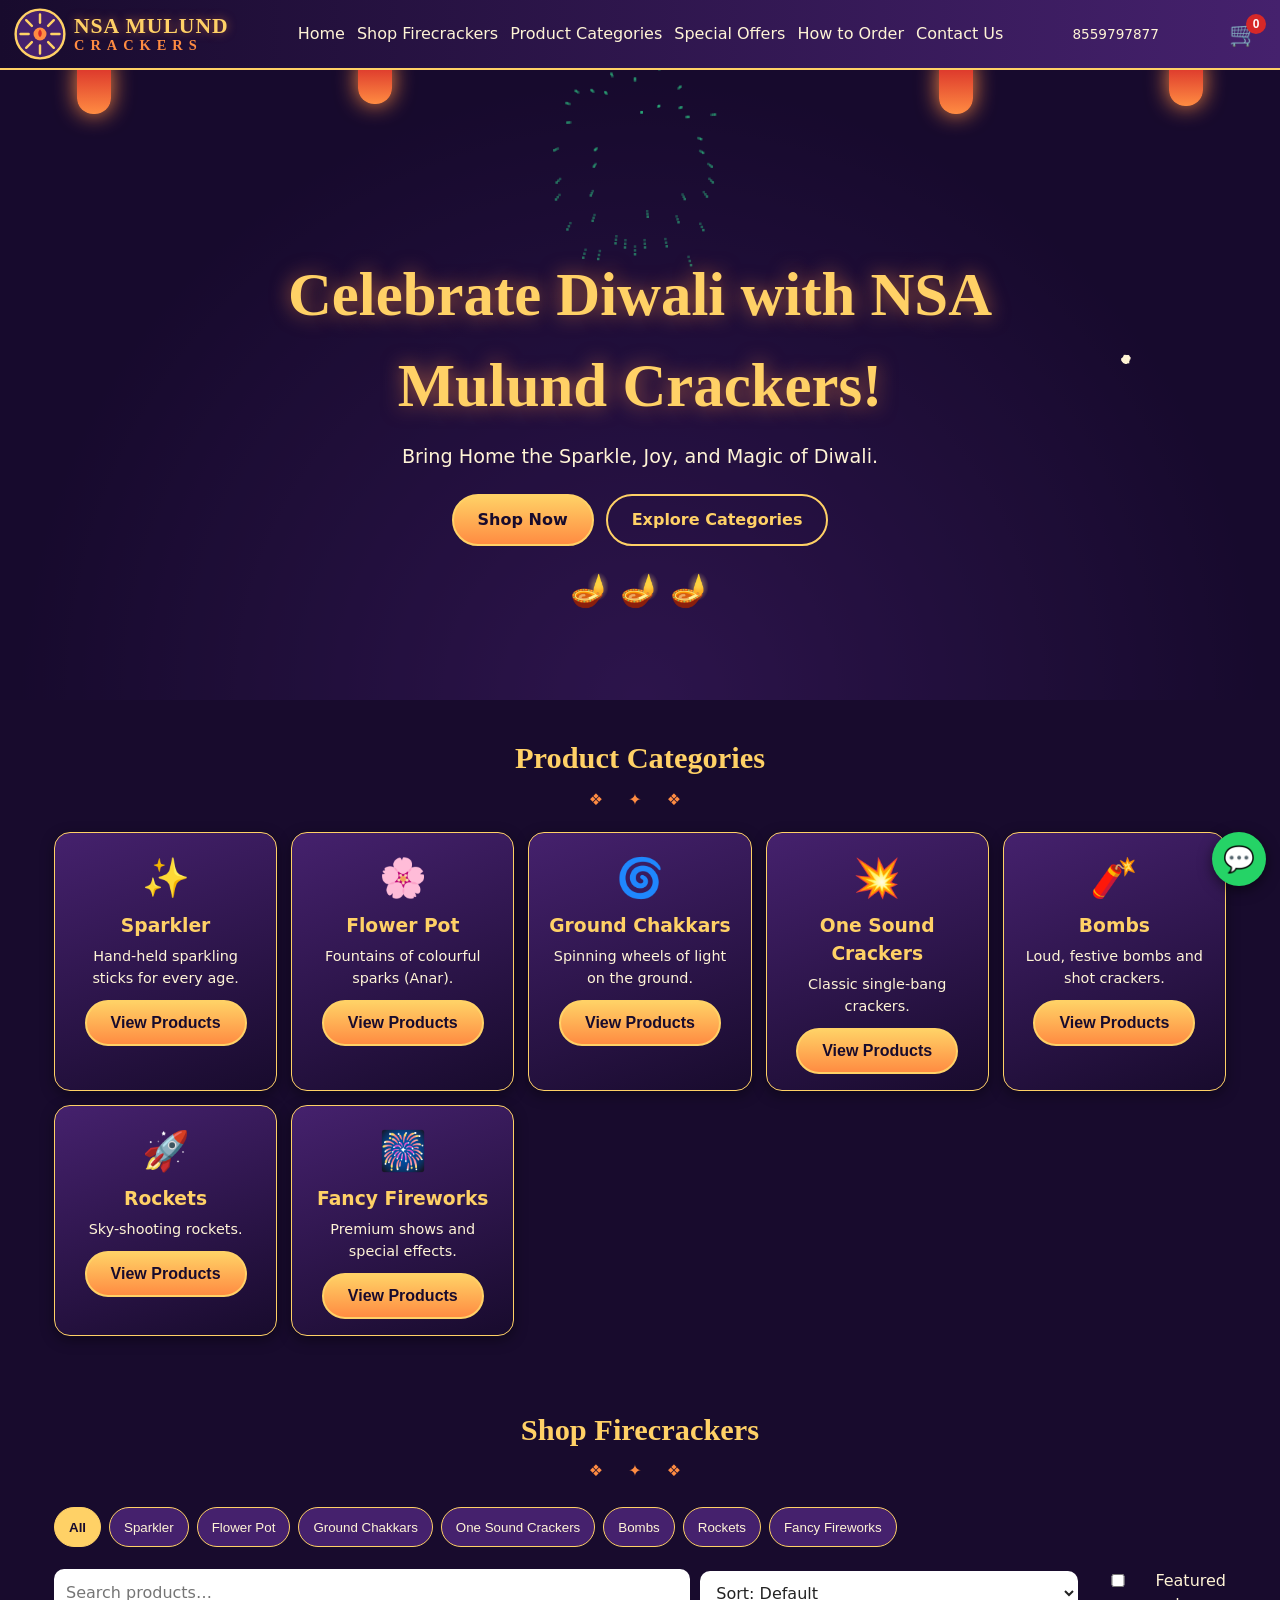
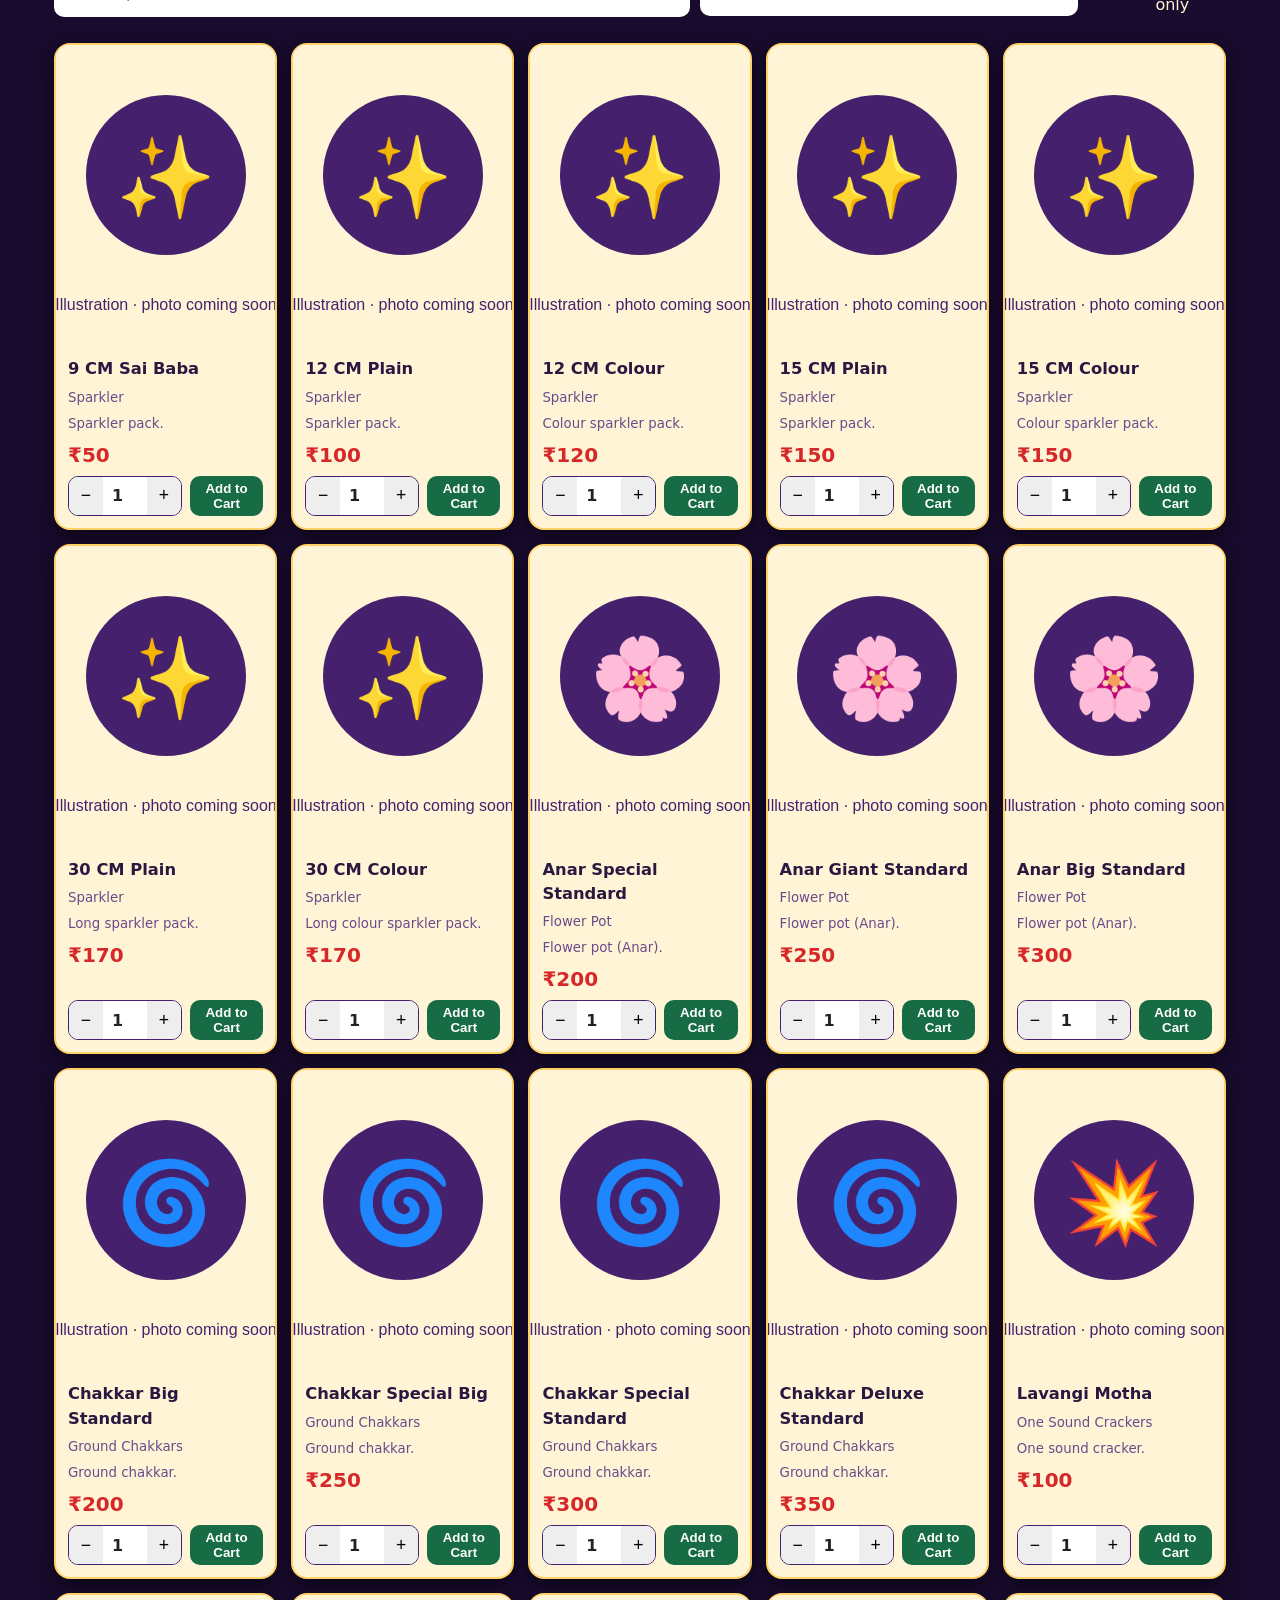
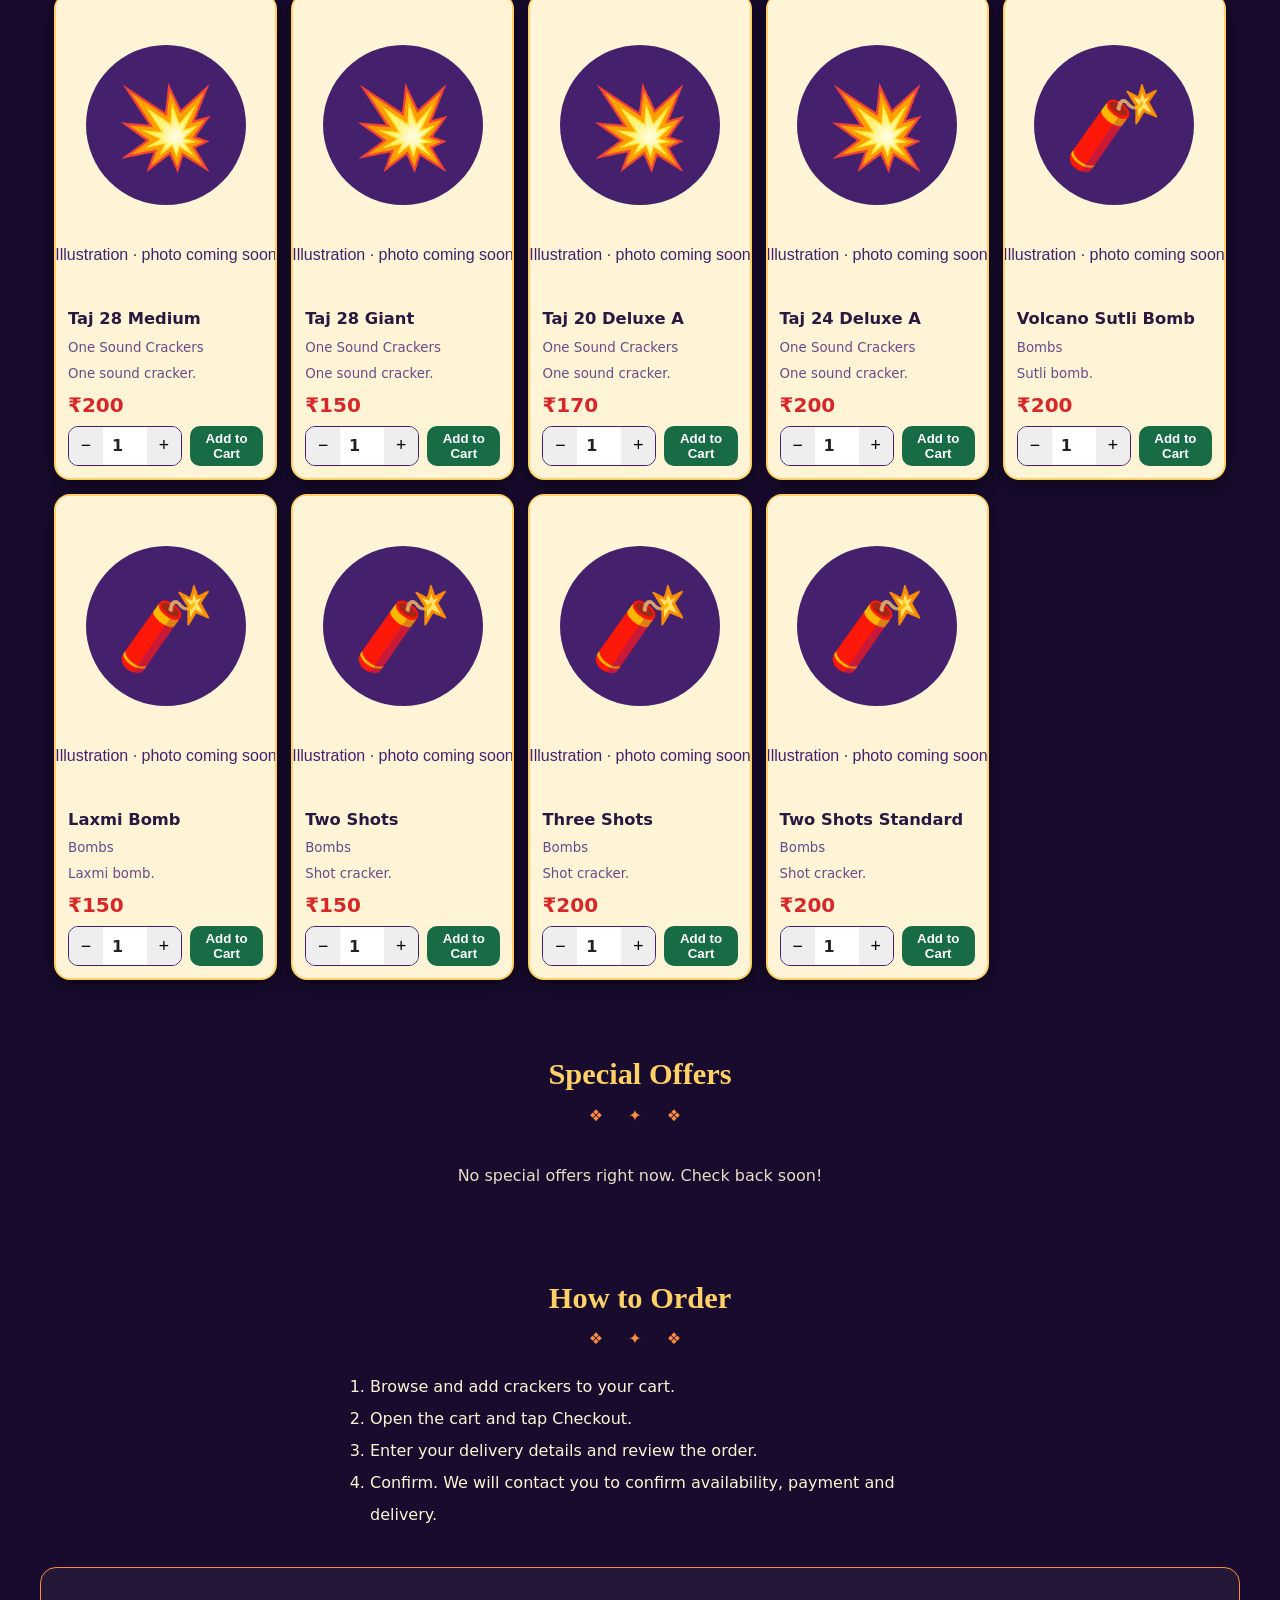
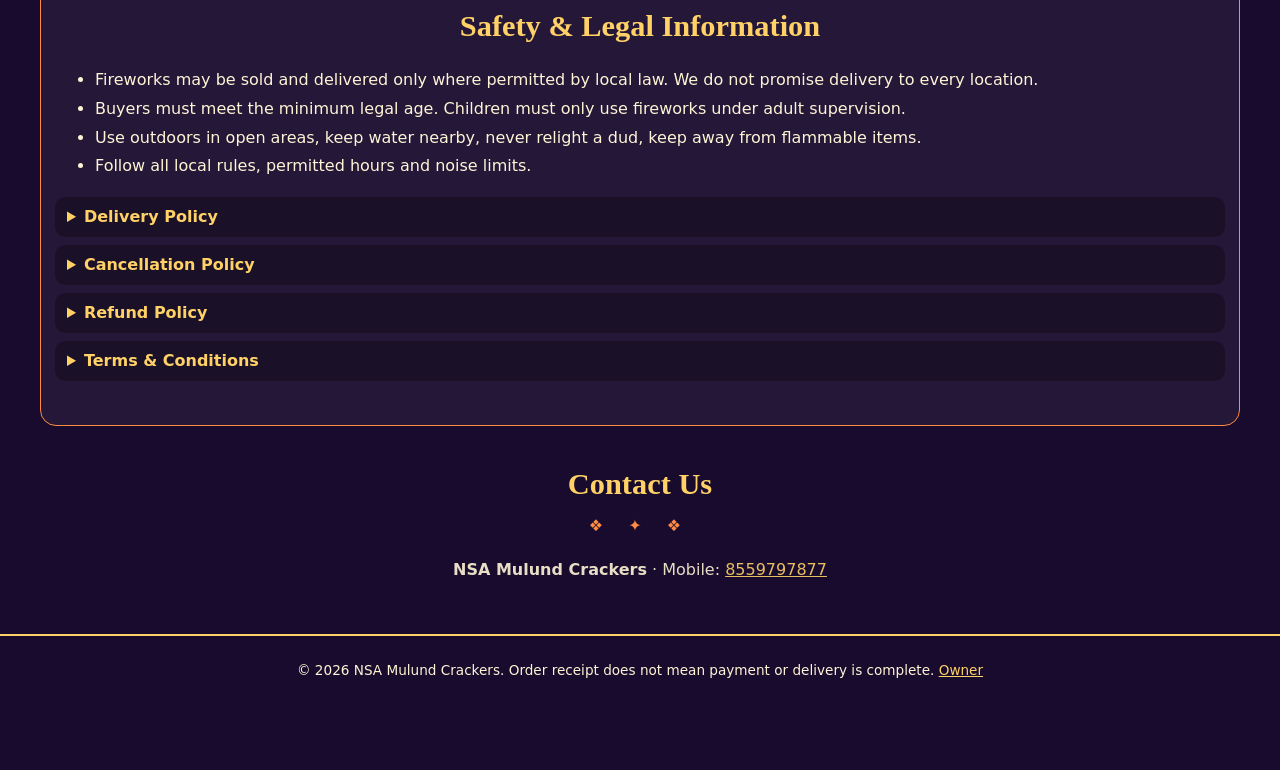
==== index.html @ 28cef2f3 "Update index.html" ====
<!DOCTYPE html>
<html lang="en">
<head>
<meta charset="utf-8">
<meta name="viewport" content="width=device-width, initial-scale=1">
<title>NSA Mulund Crackers — Diwali Fireworks Shop</title>
<meta name="description" content="Buy Diwali crackers online from NSA Mulund Crackers: sparklers, flower pots, chakkars, bombs and more.">
<link rel="stylesheet" href="style.css">
</head>
<body>
<header class="hdr" id="top">
  <a class="logo" href="#top" aria-label="NSA Mulund Crackers home">
    <svg viewBox="0 0 64 64" width="52" height="52" aria-hidden="true"><circle cx="32" cy="32" r="30" fill="#45216D" stroke="#FFD166" stroke-width="3"/><g stroke="#FFD166" stroke-width="3" stroke-linecap="round"><path d="M32 8v10M32 46v10M8 32h10M46 32h10M15 15l7 7M42 42l7 7M49 15l-7 7M22 42l-7 7"/></g><circle cx="32" cy="32" r="8" fill="#FF8C42"/><path d="M32 26c3 3 3 7 0 10-3-3-3-7 0-10z" fill="#D62828"/></svg>
    <span class="brand"><b>NSA MULUND</b><i>CRACKERS</i></span>
  </a>
  <button class="burger" id="burger" aria-label="Menu" aria-expanded="false" aria-controls="nav">☰</button>
  <nav id="nav" class="nav">
    <a href="#top">Home</a><a href="#shop">Shop Firecrackers</a><a href="#categories">Product Categories</a><a href="#offers">Special Offers</a><a href="#how">How to Order</a><a href="#contact">Contact Us</a>
  </nav>
  <div class="hcontact"><a id="hPhone" href="#"></a><a id="hEmail" href="#" hidden></a></div>
  <button class="cartbtn" id="cartBtn" aria-label="Open cart">🛒<span id="cartCount">0</span></button>
</header>

<main>
<section class="hero">
  <canvas id="fx" aria-hidden="true"></canvas>
  <div class="lanterns" aria-hidden="true"><span></span><span></span><span></span><span></span></div>
  <div class="heroin">
    <h1>Celebrate Diwali with NSA Mulund Crackers!</h1>
    <p>Bring Home the Sparkle, Joy, and Magic of Diwali.</p>
    <div class="btns"><a class="btn gold" href="#shop">Shop Now</a><a class="btn ghost" href="#categories">Explore Categories</a></div>
    <div class="diyas" aria-hidden="true">🪔 🪔 🪔</div>
  </div>
</section>

<section id="categories" class="sec"><h2>Product Categories</h2><div class="divider" aria-hidden="true">❖ ✦ ❖</div><div id="catGrid" class="catgrid"></div></section>

<section id="shop" class="sec">
  <h2>Shop Firecrackers</h2><div class="divider" aria-hidden="true">❖ ✦ ❖</div>
  <div class="chips" id="chips" role="tablist" aria-label="Categories"></div>
  <div class="tools">
    <label class="sr" for="q">Search products</label><input id="q" type="search" placeholder="Search products…">
    <label class="sr" for="sort">Sort</label>
    <select id="sort"><option value="">Sort: Default</option><option value="asc">Price: Low to High</option><option value="desc">Price: High to Low</option></select>
    <label class="chk"><input type="checkbox" id="featOnly"> Featured only</label>
  </div>
  <div id="grid" class="grid" aria-live="polite"></div>
</section>

<section id="offers" class="sec"><h2>Special Offers</h2><div class="divider" aria-hidden="true">❖ ✦ ❖</div><div id="offerGrid" class="grid"></div><p id="noOffer" class="note">No special offers right now. Check back soon!</p></section>

<section id="how" class="sec"><h2>How to Order</h2><div class="divider" aria-hidden="true">❖ ✦ ❖</div>
<ol class="steps"><li>Browse and add crackers to your cart.</li><li>Open the cart and tap Checkout.</li><li>Enter your delivery details and review the order.</li><li>Confirm. We will contact you to confirm availability, payment and delivery.</li></ol></section>

<section id="safety" class="sec safety"><h2>Safety &amp; Legal Information</h2>
<ul><li>Fireworks may be sold and delivered only where permitted by local law. We do not promise delivery to every location.</li><li>Buyers must meet the minimum legal age. Children must only use fireworks under adult supervision.</li><li>Use outdoors in open areas, keep water nearby, never relight a dud, keep away from flammable items.</li><li>Follow all local rules, permitted hours and noise limits.</li></ul>
<details><summary>Delivery Policy</summary><p id="pDelivery"></p></details>
<details><summary>Cancellation Policy</summary><p id="pCancel"></p></details>
<details><summary>Refund Policy</summary><p id="pRefund"></p></details>
<details><summary>Terms &amp; Conditions</summary><p id="pTerms"></p></details></section>

<section id="contact" class="sec"><h2>Contact Us</h2><div class="divider" aria-hidden="true">❖ ✦ ❖</div>
<p class="note"><b>NSA Mulund Crackers</b> · Mobile: <a id="cPhone" href="#"></a> <span id="cEmailWrap" hidden>· Email: <a id="cEmail" href="#"></a></span></p></section>
</main>

<footer class="foot">© <span id="yr"></span> NSA Mulund Crackers. Order receipt does not mean payment or delivery is complete. <a href="#admin" id="adminLink">Owner</a></footer>
<a id="wa" class="wa" target="_blank" rel="noopener" aria-label="Chat on WhatsApp">💬</a>

<div class="scrim" id="scrim" hidden></div>
<aside class="drawer" id="drawer" hidden aria-label="Shopping cart">
  <div class="dh"><h2>Your Cart</h2><button class="x" data-close aria-label="Close">✕</button></div>
  <div id="cartBody" class="dbody"></div>
  <div class="df" id="cartFoot"></div>
</aside>

<div class="modal" id="modal" hidden role="dialog" aria-modal="true" aria-labelledby="mTitle">
  <div class="mbox">
    <button class="x" data-close aria-label="Close">✕</button>
    <div id="stepForm">
      <h2 id="mTitle">Checkout</h2>
      <form id="form" novalidate>
        <div class="f2"><div><label for="fName">Full Name *</label><input id="fName" autocomplete="name"><small class="err" data-for="fName"></small></div>
        <div><label for="fMobile">Mobile Number *</label><input id="fMobile" inputmode="numeric" maxlength="10" autocomplete="tel-national"><small class="err" data-for="fMobile"></small></div></div>
        <label for="fAddress">Complete Delivery Address * <small>(house/flat, building/society, street, area, landmark)</small></label><textarea id="fAddress" rows="4" maxlength="400" autocomplete="street-address"></textarea><small class="err" data-for="fAddress"></small>
        <div class="f3"><div><label for="fCity">City *</label><input id="fCity" value="Mumbai"><small class="err" data-for="fCity"></small></div>
        <div><label for="fState">State *</label><input id="fState" value="Maharashtra"><small class="err" data-for="fState"></small></div>
        <div><label for="fPin">PIN Code *</label><input id="fPin" inputmode="numeric" maxlength="6"><small class="err" data-for="fPin"></small></div></div>
        <label for="fEmail">Email Address *</label><input id="fEmail" type="email" autocomplete="email"><small class="err" data-for="fEmail"></small>
        <label for="fNotes">Order Notes (optional)</label><textarea id="fNotes" rows="2" maxlength="300"></textarea>
        <label class="chk"><input type="checkbox" id="fAgree"> I have reviewed my order and agree to the terms, delivery conditions and applicable fireworks laws (including age restrictions). *</label><small class="err" data-for="fAgree"></small>
        <p class="note">Payment method: Cash on delivery / to be confirmed by us. No payment details are collected here.</p>
        <button class="btn gold" type="submit">Review Order</button>
      </form>
    </div>
    <div id="stepReview" hidden></div>
    <div id="stepDone" hidden></div>
  </div>
</div>

<div class="modal" id="admin" hidden role="dialog" aria-modal="true" aria-labelledby="aTitle">
  <div class="mbox">
    <button class="x" data-close aria-label="Close">✕</button>
    <h2 id="aTitle">Product Management</h2>
    <p class="note">Products added here are saved <b>in this browser only</b>. To publish them for all customers, tap “Export”, then copy the entries into <code>products.js</code> on GitHub (put photos in an <code>images/</code> folder) and add prices to the Apps Script <code>PRICES</code> list.</p>
    <form id="aForm"><label for="aName">Name *</label><input id="aName" required>
      <label for="aCat">Category *</label><select id="aCat"></select>
      <label for="aPrice">Price ₹ (leave empty = “Price coming soon”)</label><input id="aPrice" type="number" min="1" step="1">
      <label for="aMrp">Original price ₹ (optional)</label><input id="aMrp" type="number" min="1" step="1">
      <label for="aDesc">Description</label><input id="aDesc">
      <label for="aImg">Photo (optional)</label><input id="aImg" type="file" accept="image/*">
      <button class="btn gold" type="submit">Add Product</button></form>
    <div id="aList"></div>
    <button class="btn ghost dark" id="aExport" type="button">Export products.js entries</button>
    <textarea id="aOut" rows="6" readonly hidden></textarea>
  </div>
</div>
<script src="products.js"></script>
<script src="script.js"></script>
</body>
</html>
---- style.css ----
:root{--mid:#180B2D;--roy:#45216D;--gold:#FFD166;--saf:#FF8C42;--red:#D62828;--cream:#FFF4D6;--em:#176B45}
*{box-sizing:border-box}html{scroll-behavior:smooth;scroll-padding-top:80px}
body{margin:0;background:var(--mid);color:var(--cream);font:16px/1.5 system-ui,-apple-system,"Segoe UI",Roboto,sans-serif;overflow-x:hidden}
a{color:var(--gold)}h1,h2{font-family:Georgia,serif;margin:0}
:focus-visible{outline:3px solid var(--gold);outline-offset:2px}
.sr{position:absolute;width:1px;height:1px;overflow:hidden;clip:rect(0 0 0 0)}
.hdr{position:sticky;top:0;z-index:50;display:flex;align-items:center;gap:12px;padding:8px 14px;background:linear-gradient(90deg,var(--mid),var(--roy));border-bottom:2px solid var(--gold);flex-wrap:wrap;transition:.3s}
.logo{display:flex;align-items:center;gap:8px;text-decoration:none;margin-right:auto}
.brand{display:flex;flex-direction:column;line-height:1;font-family:Georgia,serif}
.brand b{font-size:1.35rem;color:var(--gold);letter-spacing:1px;text-shadow:0 0 10px #ff8c4288}.brand i{font-style:normal;color:var(--saf);letter-spacing:6px;font-size:.9rem;font-weight:700}
.burger,.cartbtn,.x{background:none;border:0;color:var(--cream);font-size:1.5rem;cursor:pointer;min-width:44px;min-height:44px;position:relative}
.cartbtn span{position:absolute;top:2px;right:0;background:var(--red);color:#fff;border-radius:99px;font-size:.75rem;min-width:20px;padding:0 5px;line-height:20px;font-weight:700}
.nav{display:none;flex-basis:100%;flex-direction:column}.nav.open{display:flex}
.nav a{color:var(--cream);text-decoration:none;padding:10px 6px;border-radius:8px}.nav a:hover{background:#ffffff22;color:var(--gold)}
.hcontact{display:none;font-size:.85rem;flex-direction:column}.hcontact a{color:var(--cream);text-decoration:none}
@media(min-width:900px){.burger{display:none}.nav{display:flex;flex-direction:row;flex-basis:auto;order:3}.hcontact{display:flex;order:4}.cartbtn{order:5}.logo{margin-right:0}.hdr{flex-wrap:nowrap;justify-content:space-between}}
.hero{position:relative;min-height:70vh;display:grid;place-items:center;text-align:center;overflow:hidden;background:radial-gradient(circle at 50% 100%,var(--roy),var(--mid) 70%)}
#fx{position:absolute;inset:0;width:100%;height:100%;pointer-events:none}
.heroin{position:relative;padding:40px 16px;max-width:760px;animation:rise 1s both}
.hero h1{font-size:clamp(2rem,7vw,3.8rem);color:var(--gold);text-shadow:0 0 20px #ff8c4299}
.hero p{font-size:1.2rem;margin:12px 0 22px}.diyas{font-size:2rem;margin-top:20px;animation:flick 1.4s infinite alternate}
.btns{display:flex;gap:12px;justify-content:center;flex-wrap:wrap}
.btn{display:inline-block;padding:12px 24px;border-radius:99px;font-weight:700;border:2px solid var(--gold);cursor:pointer;text-decoration:none;font-size:1rem;min-height:44px}
.btn.gold{background:linear-gradient(var(--gold),var(--saf));color:var(--mid)}.btn.ghost{background:transparent;color:var(--gold)}.btn.dark{color:var(--cream)}
.btn:disabled{opacity:.5;cursor:not-allowed}.btn:hover:not(:disabled){transform:translateY(-2px)}
.lanterns span{position:absolute;top:-10px;width:34px;height:54px;border-radius:10px 10px 16px 16px;background:linear-gradient(var(--red),var(--saf));box-shadow:0 0 22px var(--saf);animation:sway 4s ease-in-out infinite alternate;transform-origin:top}
.lanterns span:before{content:"";position:absolute;left:16px;top:-30px;width:2px;height:30px;background:var(--gold)}
.lanterns span:nth-child(1){left:6%}.lanterns span:nth-child(2){left:28%;animation-delay:-1s;height:44px}.lanterns span:nth-child(3){right:24%;animation-delay:-2s}.lanterns span:nth-child(4){right:6%;animation-delay:-3s;height:46px}
@keyframes sway{to{transform:rotate(8deg)}}@keyframes flick{to{opacity:.7;text-shadow:0 0 18px var(--saf)}}@keyframes rise{from{opacity:0;transform:translateY(24px)}}
.sec{padding:36px 14px;max-width:1200px;margin:auto}.sec h2{text-align:center;color:var(--gold);font-size:1.9rem}
.divider{text-align:center;color:var(--saf);letter-spacing:10px;margin:6px 0 20px}
.catgrid,.grid{display:grid;gap:14px;grid-template-columns:repeat(auto-fill,minmax(160px,1fr))}
@media(min-width:700px){.catgrid,.grid{grid-template-columns:repeat(auto-fill,minmax(220px,1fr))}}
.cat{background:linear-gradient(160deg,var(--roy),var(--mid));border:1px solid var(--gold);border-radius:16px;padding:16px;text-align:center;transition:.25s;box-shadow:0 4px 14px #0006}
.cat:hover{transform:translateY(-4px);box-shadow:0 8px 24px #ffd16644}.cat .ic{font-size:2.4rem}.cat h3{margin:6px 0;color:var(--gold)}.cat p{font-size:.9rem;margin:0 0 10px}
.chips{display:flex;gap:8px;overflow-x:auto;padding:4px 0 12px;scrollbar-width:thin}
.chip{flex:none;background:var(--roy);color:var(--cream);border:1px solid var(--gold);border-radius:99px;padding:8px 14px;cursor:pointer;min-height:40px}
.chip[aria-selected=true]{background:var(--gold);color:var(--mid);font-weight:700}
.tools{display:flex;gap:10px;flex-wrap:wrap;margin-bottom:16px;align-items:center}
input,select,textarea{width:100%;padding:11px;border-radius:10px;border:1px solid #fff5;background:#fff;color:#222;font:inherit}
.tools input{flex:2 1 200px;width:auto}.tools select{flex:1 1 160px;width:auto}
.chk{display:flex;gap:8px;align-items:flex-start;margin:10px 0}.chk input{width:auto;margin-top:5px}
.card{background:var(--cream);color:#2a1840;border-radius:16px;overflow:hidden;border:2px solid var(--gold);box-shadow:0 6px 16px #0007;display:flex;flex-direction:column;transition:.25s}
.card:hover{transform:translateY(-4px)}.card img{width:100%;aspect-ratio:1/1;object-fit:cover;background:#fff;display:block}
.cb{padding:12px;display:flex;flex-direction:column;gap:6px;flex:1}.cb h3{margin:0;font-size:1.02rem;overflow-wrap:anywhere}.cb small{color:#6b4a8a}
.price{font-size:1.25rem;font-weight:800;color:var(--red)}.price s{color:#777;font-weight:400;font-size:.9rem}.price em{color:var(--em);font-size:.8rem;font-style:normal;margin-left:4px}
.soon{color:var(--roy);font-weight:700}.buy{margin-top:auto;display:flex;gap:8px;align-items:center}
.qty{display:flex;align-items:center;border:1px solid var(--roy);border-radius:10px;overflow:hidden;background:#fff}
.qty button{width:34px;height:38px;border:0;background:#eee;font-size:1.1rem;cursor:pointer}.qty span,.qty input{min-width:30px;text-align:center;color:#222;font-weight:700}
.qty input{width:44px;border:0;padding:0;border-radius:0;height:38px}
.add{flex:1;background:var(--em);color:#fff;border:0;border-radius:10px;min-height:40px;font-weight:700;cursor:pointer}.add:disabled{background:#999;cursor:not-allowed}
.empty,.note{text-align:center;color:var(--cream);opacity:.9;grid-column:1/-1}.steps{max-width:620px;margin:auto;line-height:2}
.safety{background:#ffffff0d;border:1px solid var(--saf);border-radius:16px}.safety ul{line-height:1.8}
details{background:#0004;border-radius:10px;padding:8px 12px;margin:8px 0}summary{cursor:pointer;font-weight:700;color:var(--gold)}
.foot{text-align:center;padding:24px 14px 90px;font-size:.85rem;border-top:2px solid var(--gold)}
.wa{position:fixed;right:14px;bottom:14px;width:54px;height:54px;border-radius:50%;background:#25D366;display:grid;place-items:center;font-size:1.6rem;text-decoration:none;z-index:40;box-shadow:0 4px 14px #0008}
.scrim{position:fixed;inset:0;background:#000a;z-index:60}
.drawer{position:fixed;top:0;right:0;bottom:0;width:min(420px,100%);background:var(--mid);z-index:70;display:flex;flex-direction:column;border-left:2px solid var(--gold)}
.drawer[hidden],.modal[hidden],.scrim[hidden]{display:none}
.dh{display:flex;justify-content:space-between;align-items:center;padding:10px 14px;border-bottom:1px solid #fff3}.dh h2{font-size:1.3rem;color:var(--gold)}
.dbody{flex:1;overflow:auto;padding:12px}.df{padding:12px;border-top:1px solid #fff3;display:flex;flex-direction:column;gap:8px}
.line{display:grid;grid-template-columns:1fr auto;gap:4px 10px;padding:10px 0;border-bottom:1px solid #fff2}.line .qty{grid-column:1}.line .qty span{color:#222}
.tot{display:flex;justify-content:space-between;font-weight:700}.tot.big{font-size:1.2rem;color:var(--gold)}
.rm{background:none;border:0;color:var(--saf);cursor:pointer;text-decoration:underline}
.modal{position:fixed;inset:0;z-index:80;background:#000c;overflow:auto;padding:12px}
.mbox{position:relative;max-width:680px;margin:20px auto;background:var(--mid);border:2px solid var(--gold);border-radius:16px;padding:20px}
.mbox>.x{position:absolute;top:6px;right:6px}.mbox h2{color:var(--gold);margin-bottom:12px}
.mbox label{display:block;margin:10px 0 4px;font-weight:600}.mbox .chk{font-weight:400}
.f2,.f3{display:grid;gap:0 12px;grid-template-columns:1fr}@media(min-width:600px){.f2{grid-template-columns:1fr 1fr}.f3{grid-template-columns:1fr 1fr 1fr}}
.err{display:block;color:#ff9b9b;min-height:1em;font-weight:600}input.bad{border:2px solid var(--red)}
.rev{background:#ffffff10;border-radius:10px;padding:10px;margin:10px 0}.rev p{margin:2px 0}
.mbox .btn{margin:8px 8px 0 0}.thanks{text-align:center}.thanks h2{font-size:1.7rem}.oid{font-size:1.4rem;color:var(--gold);font-weight:800;letter-spacing:1px}
.spark{position:fixed;pointer-events:none;z-index:90;color:var(--gold);animation:fall 2.2s ease-in forwards}@keyframes fall{to{transform:translateY(100vh) rotate(360deg);opacity:0}}
code{background:#0006;padding:1px 5px;border-radius:4px}#aOut{margin-top:10px;font-family:monospace}
@media(prefers-reduced-motion:reduce){*,*:before{animation:none!important;transition:none!important;scroll-behavior:auto!important}}
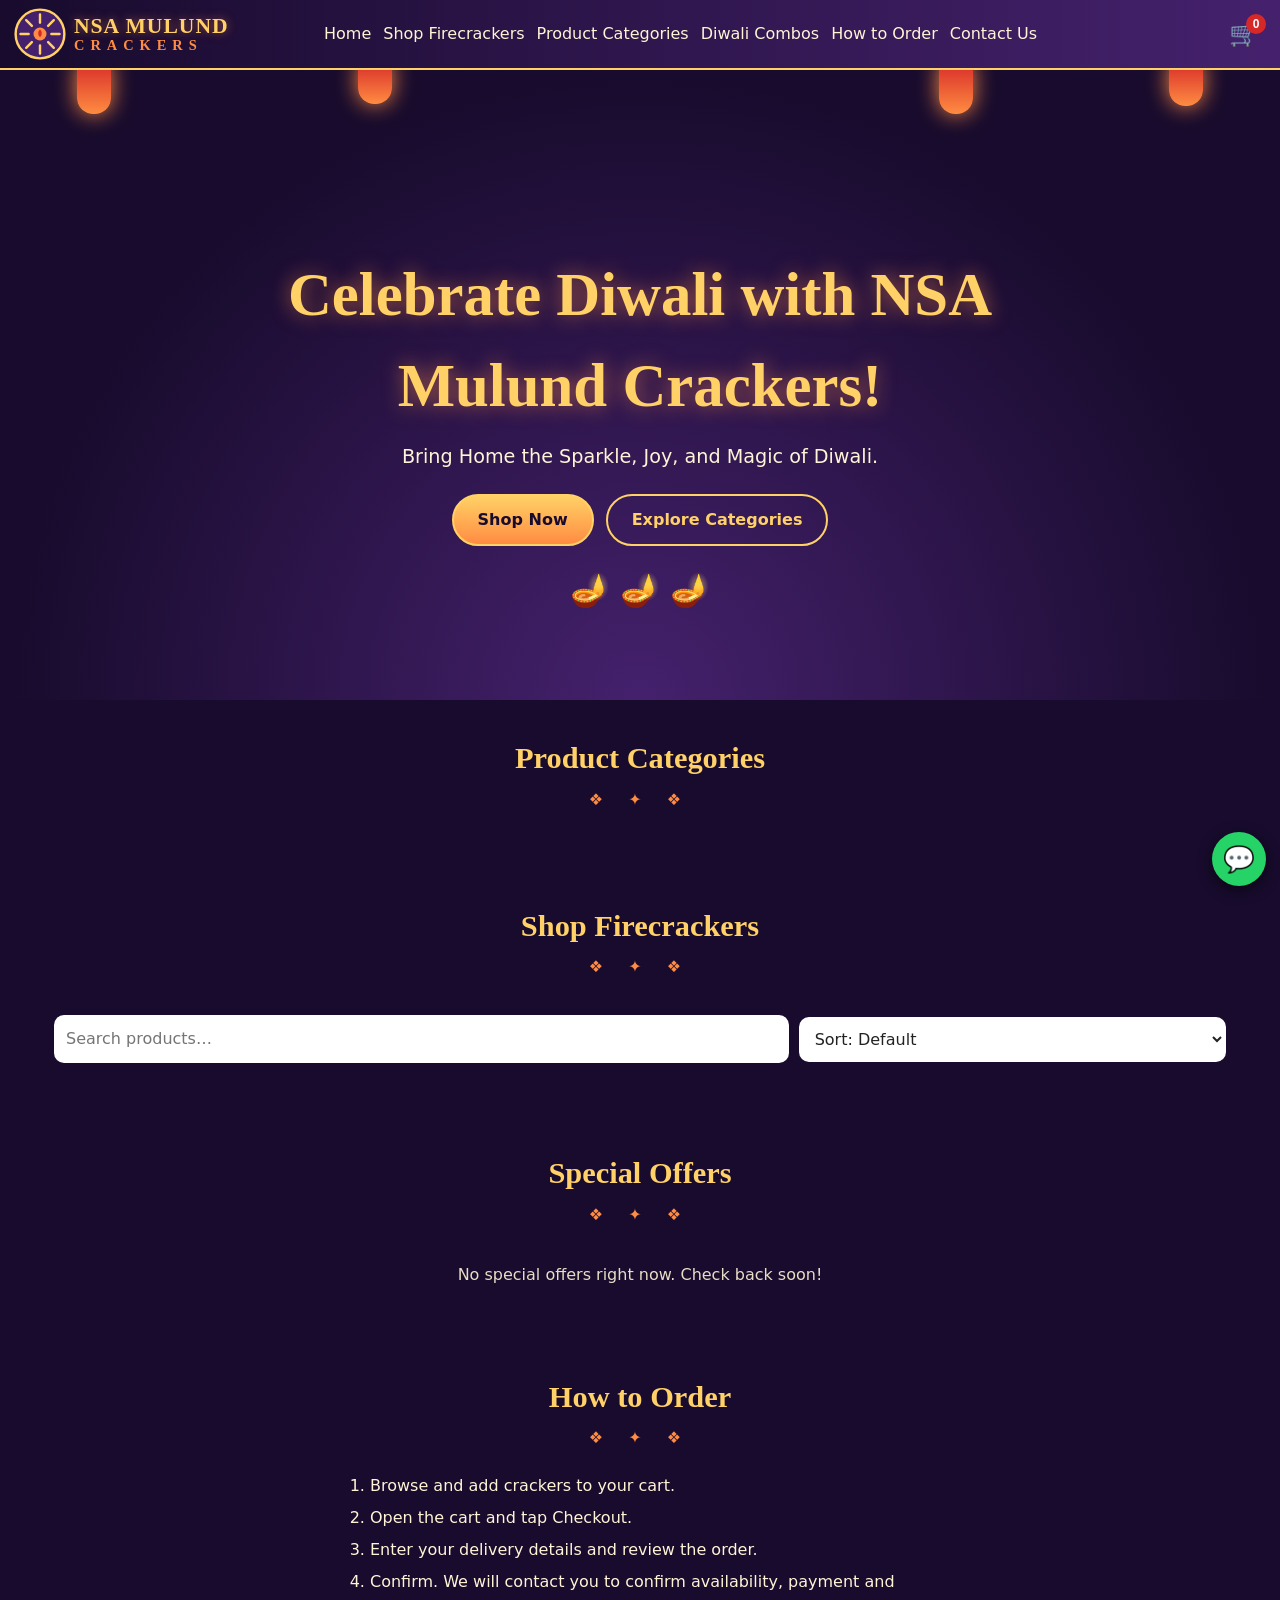
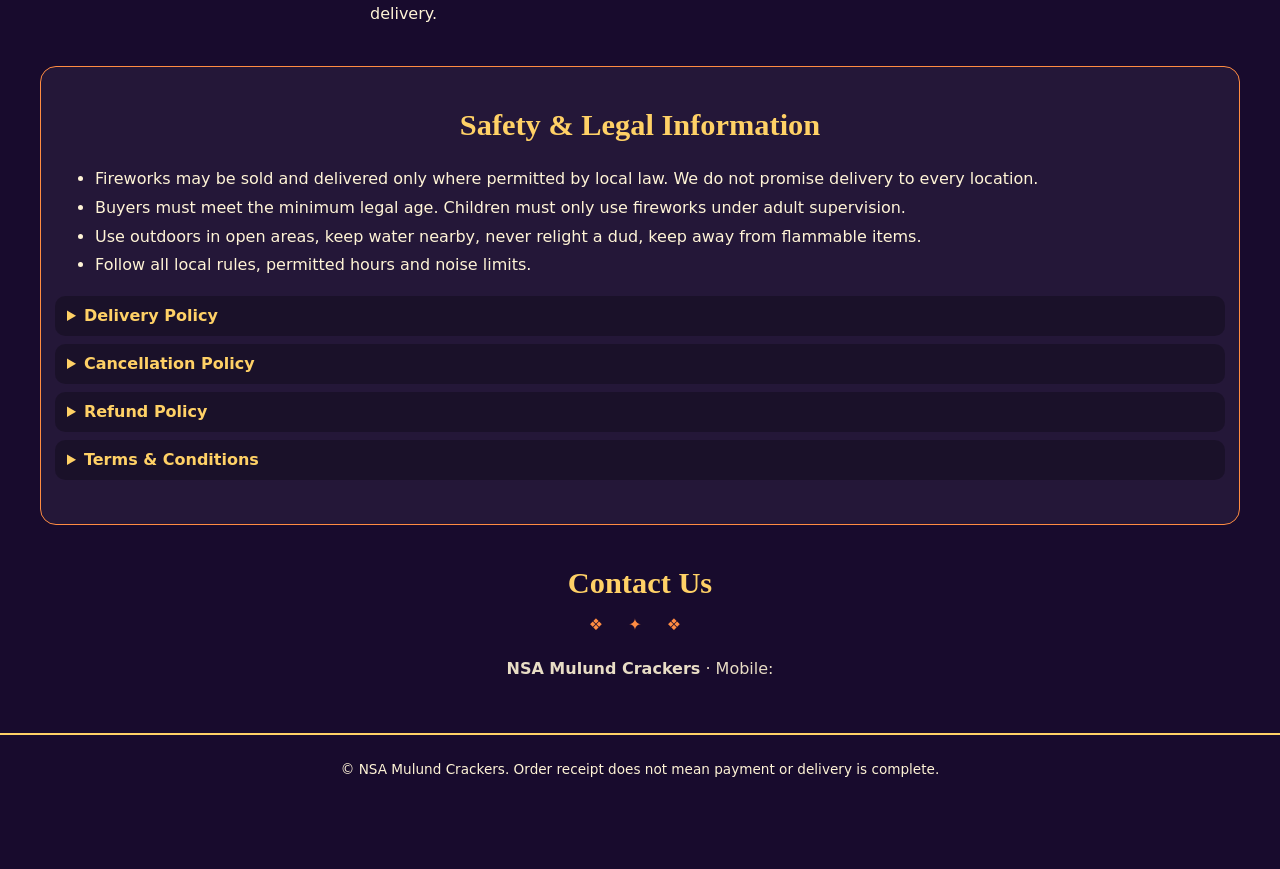
==== commit b92fd878: "Update index.html" ====
--- a/index.html
+++ b/index.html
@@ -15,7 +15,7 @@
   </a>
   <button class="burger" id="burger" aria-label="Menu" aria-expanded="false" aria-controls="nav">☰</button>
   <nav id="nav" class="nav">
-    <a href="#top">Home</a><a href="#shop">Shop Firecrackers</a><a href="#categories">Product Categories</a><a href="#offers">Special Offers</a><a href="#how">How to Order</a><a href="#contact">Contact Us</a>
+    <a href="#top">Home</a><a href="#shop">Shop Firecrackers</a><a href="#categories">Product Categories</a><a href="#offers">Diwali Combos</a><a href="#how">How to Order</a><a href="#contact">Contact Us</a>
   </nav>
   <div class="hcontact"><a id="hPhone" href="#"></a><a id="hEmail" href="#" hidden></a></div>
   <button class="cartbtn" id="cartBtn" aria-label="Open cart">🛒<span id="cartCount">0</span></button>
@@ -42,7 +42,6 @@
     <label class="sr" for="q">Search products</label><input id="q" type="search" placeholder="Search products…">
     <label class="sr" for="sort">Sort</label>
     <select id="sort"><option value="">Sort: Default</option><option value="asc">Price: Low to High</option><option value="desc">Price: High to Low</option></select>
-    <label class="chk"><input type="checkbox" id="featOnly"> Featured only</label>
   </div>
   <div id="grid" class="grid" aria-live="polite"></div>
 </section>
@@ -63,7 +62,7 @@
 <p class="note"><b>NSA Mulund Crackers</b> · Mobile: <a id="cPhone" href="#"></a> <span id="cEmailWrap" hidden>· Email: <a id="cEmail" href="#"></a></span></p></section>
 </main>
 
-<footer class="foot">© <span id="yr"></span> NSA Mulund Crackers. Order receipt does not mean payment or delivery is complete. <a href="#admin" id="adminLink">Owner</a></footer>
+<footer class="foot">© <span id="yr"></span> NSA Mulund Crackers. Order receipt does not mean payment or delivery is complete.</footer>
 <a id="wa" class="wa" target="_blank" rel="noopener" aria-label="Chat on WhatsApp">💬</a>
 
 <div class="scrim" id="scrim" hidden></div>
@@ -97,23 +96,6 @@
   </div>
 </div>
 
-<div class="modal" id="admin" hidden role="dialog" aria-modal="true" aria-labelledby="aTitle">
-  <div class="mbox">
-    <button class="x" data-close aria-label="Close">✕</button>
-    <h2 id="aTitle">Product Management</h2>
-    <p class="note">Products added here are saved <b>in this browser only</b>. To publish them for all customers, tap “Export”, then copy the entries into <code>products.js</code> on GitHub (put photos in an <code>images/</code> folder) and add prices to the Apps Script <code>PRICES</code> list.</p>
-    <form id="aForm"><label for="aName">Name *</label><input id="aName" required>
-      <label for="aCat">Category *</label><select id="aCat"></select>
-      <label for="aPrice">Price ₹ (leave empty = “Price coming soon”)</label><input id="aPrice" type="number" min="1" step="1">
-      <label for="aMrp">Original price ₹ (optional)</label><input id="aMrp" type="number" min="1" step="1">
-      <label for="aDesc">Description</label><input id="aDesc">
-      <label for="aImg">Photo (optional)</label><input id="aImg" type="file" accept="image/*">
-      <button class="btn gold" type="submit">Add Product</button></form>
-    <div id="aList"></div>
-    <button class="btn ghost dark" id="aExport" type="button">Export products.js entries</button>
-    <textarea id="aOut" rows="6" readonly hidden></textarea>
-  </div>
-</div>
 <script src="products.js"></script>
 <script src="script.js"></script>
 </body>
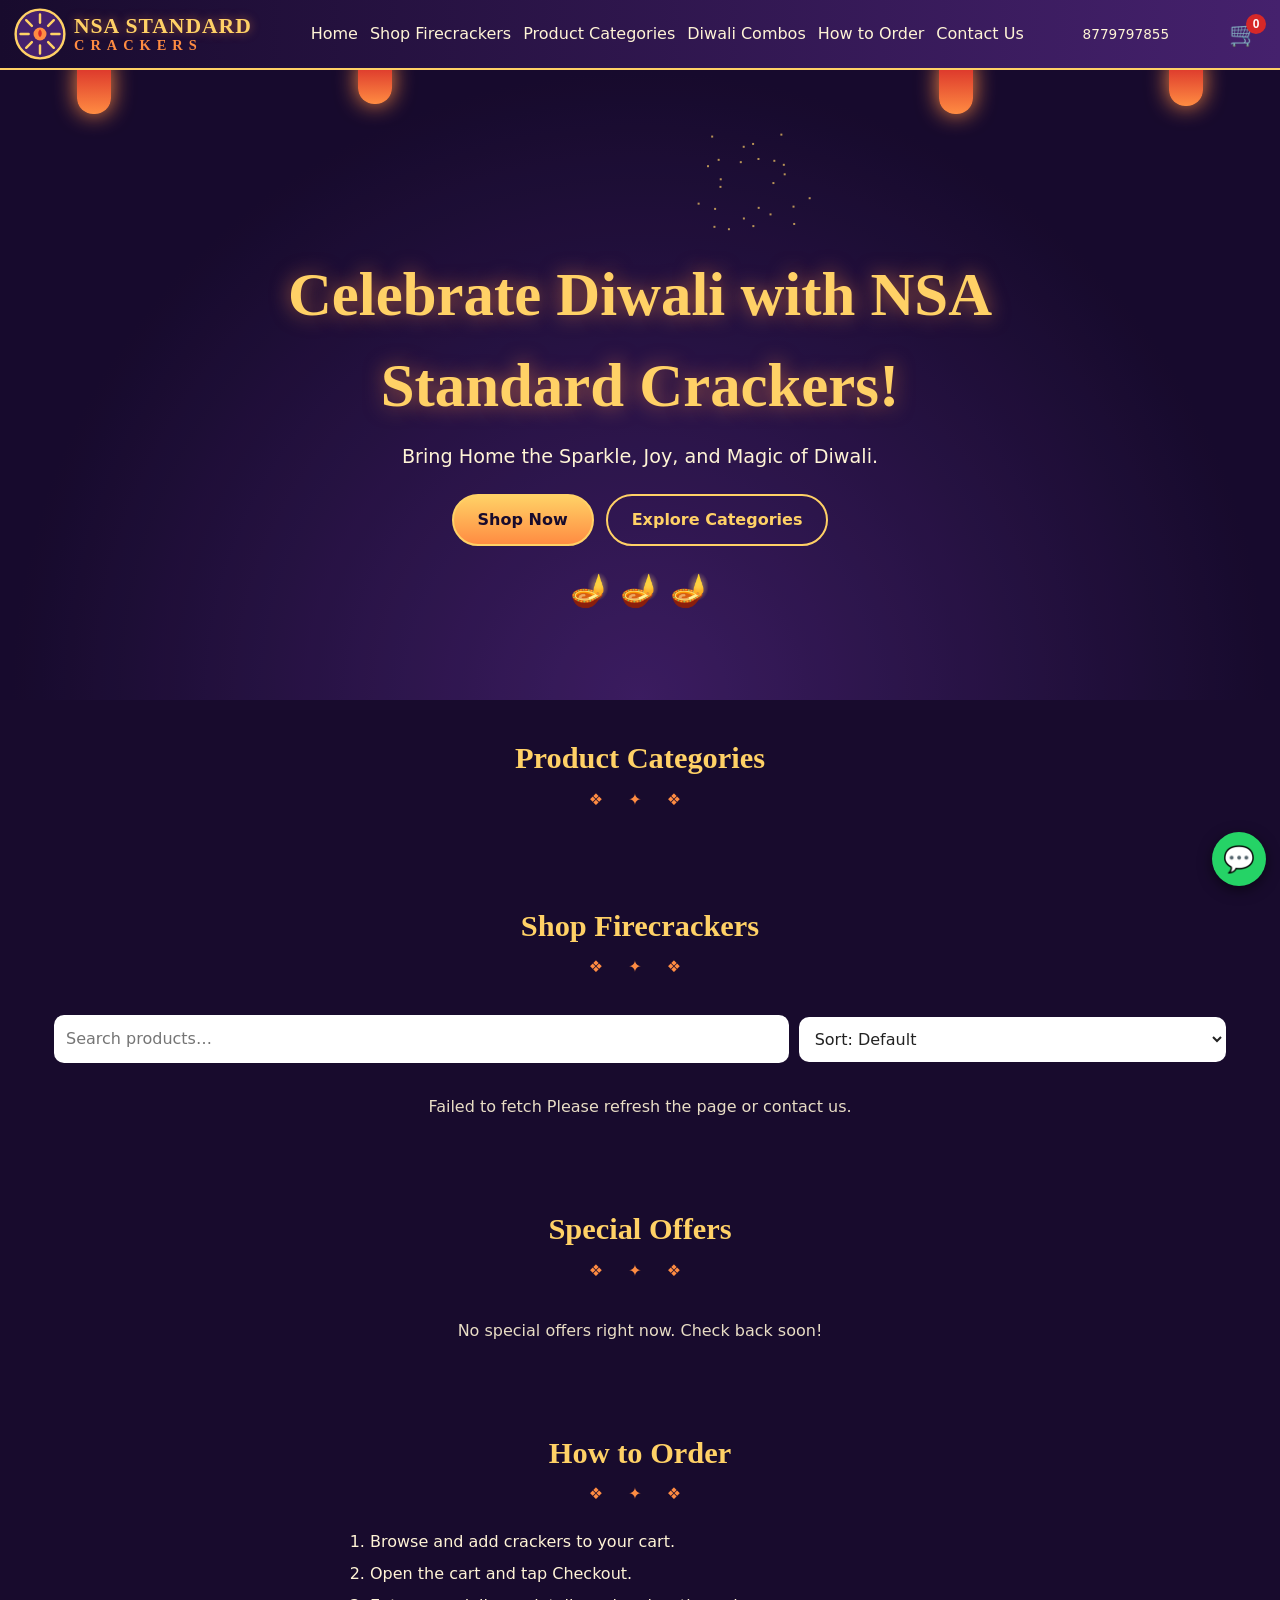
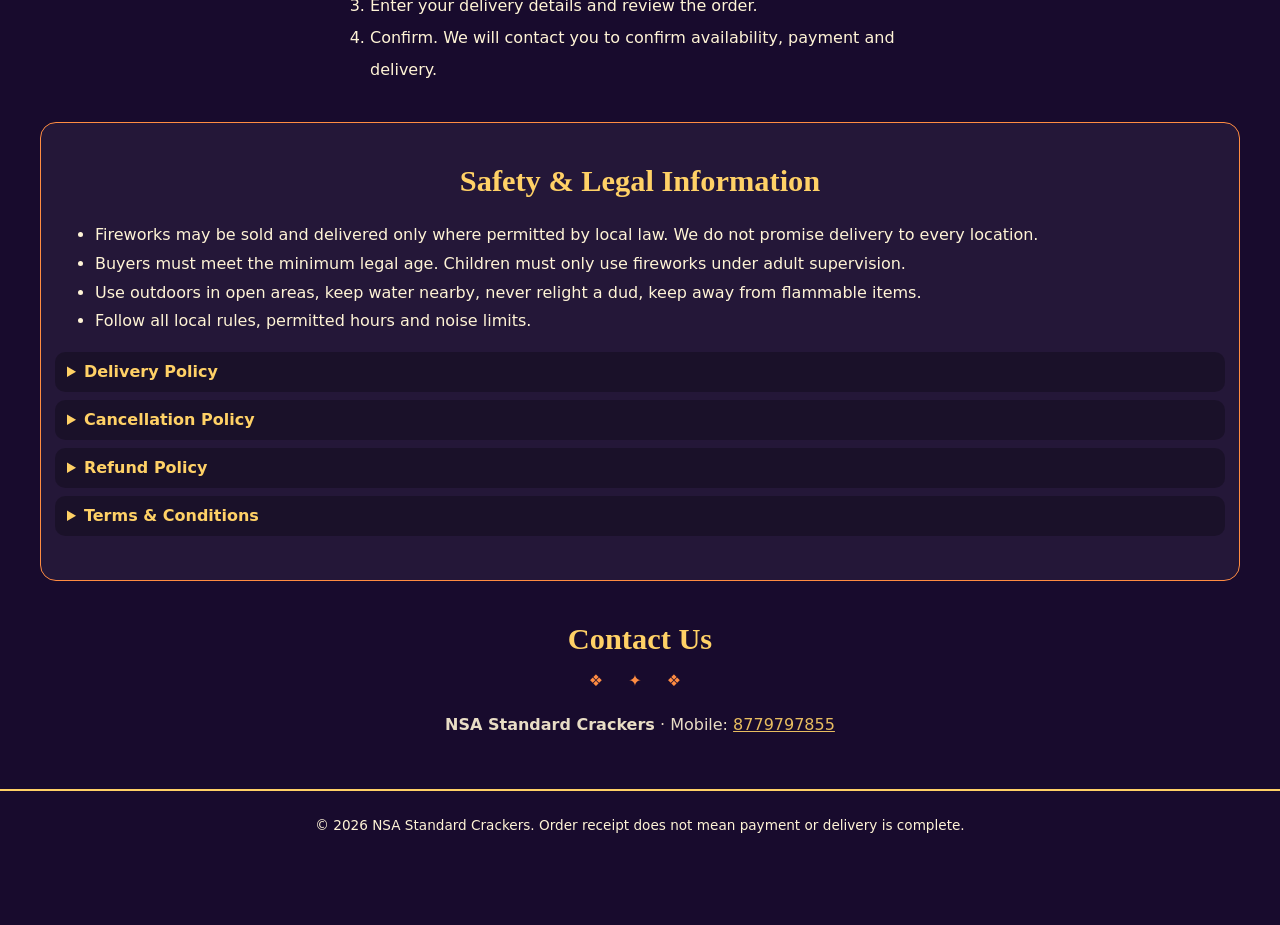
==== commit 2741b581: "Update index.html" ====
--- a/index.html
+++ b/index.html
@@ -3,15 +3,15 @@
 <head>
 <meta charset="utf-8">
 <meta name="viewport" content="width=device-width, initial-scale=1">
-<title>NSA Mulund Crackers — Diwali Fireworks Shop</title>
-<meta name="description" content="Buy Diwali crackers online from NSA Mulund Crackers: sparklers, flower pots, chakkars, bombs and more.">
+<title>NSA Standard Crackers — Diwali Fireworks Shop</title>
+<meta name="description" content="Buy Diwali crackers online from NSA Standard Crackers: sparklers, flower pots, chakkars, bombs and more.">
 <link rel="stylesheet" href="style.css">
 </head>
 <body>
 <header class="hdr" id="top">
-  <a class="logo" href="#top" aria-label="NSA Mulund Crackers home">
+  <a class="logo" href="#top" aria-label="NSA Standard Crackers home">
     <svg viewBox="0 0 64 64" width="52" height="52" aria-hidden="true"><circle cx="32" cy="32" r="30" fill="#45216D" stroke="#FFD166" stroke-width="3"/><g stroke="#FFD166" stroke-width="3" stroke-linecap="round"><path d="M32 8v10M32 46v10M8 32h10M46 32h10M15 15l7 7M42 42l7 7M49 15l-7 7M22 42l-7 7"/></g><circle cx="32" cy="32" r="8" fill="#FF8C42"/><path d="M32 26c3 3 3 7 0 10-3-3-3-7 0-10z" fill="#D62828"/></svg>
-    <span class="brand"><b>NSA MULUND</b><i>CRACKERS</i></span>
+    <span class="brand"><b>NSA STANDARD</b><i>CRACKERS</i></span>
   </a>
   <button class="burger" id="burger" aria-label="Menu" aria-expanded="false" aria-controls="nav">☰</button>
   <nav id="nav" class="nav">
@@ -26,7 +26,7 @@
   <canvas id="fx" aria-hidden="true"></canvas>
   <div class="lanterns" aria-hidden="true"><span></span><span></span><span></span><span></span></div>
   <div class="heroin">
-    <h1>Celebrate Diwali with NSA Mulund Crackers!</h1>
+    <h1>Celebrate Diwali with NSA Standard Crackers!</h1>
     <p>Bring Home the Sparkle, Joy, and Magic of Diwali.</p>
     <div class="btns"><a class="btn gold" href="#shop">Shop Now</a><a class="btn ghost" href="#categories">Explore Categories</a></div>
     <div class="diyas" aria-hidden="true">🪔 🪔 🪔</div>
@@ -59,10 +59,10 @@
 <details><summary>Terms &amp; Conditions</summary><p id="pTerms"></p></details></section>
 
 <section id="contact" class="sec"><h2>Contact Us</h2><div class="divider" aria-hidden="true">❖ ✦ ❖</div>
-<p class="note"><b>NSA Mulund Crackers</b> · Mobile: <a id="cPhone" href="#"></a> <span id="cEmailWrap" hidden>· Email: <a id="cEmail" href="#"></a></span></p></section>
+<p class="note"><b>NSA Standard Crackers</b> · Mobile: <a id="cPhone" href="#"></a> <span id="cEmailWrap" hidden>· Email: <a id="cEmail" href="#"></a></span></p></section>
 </main>
 
-<footer class="foot">© <span id="yr"></span> NSA Mulund Crackers. Order receipt does not mean payment or delivery is complete.</footer>
+<footer class="foot">© <span id="yr"></span> NSA Standard Crackers. Order receipt does not mean payment or delivery is complete.</footer>
 <a id="wa" class="wa" target="_blank" rel="noopener" aria-label="Chat on WhatsApp">💬</a>
 
 <div class="scrim" id="scrim" hidden></div>
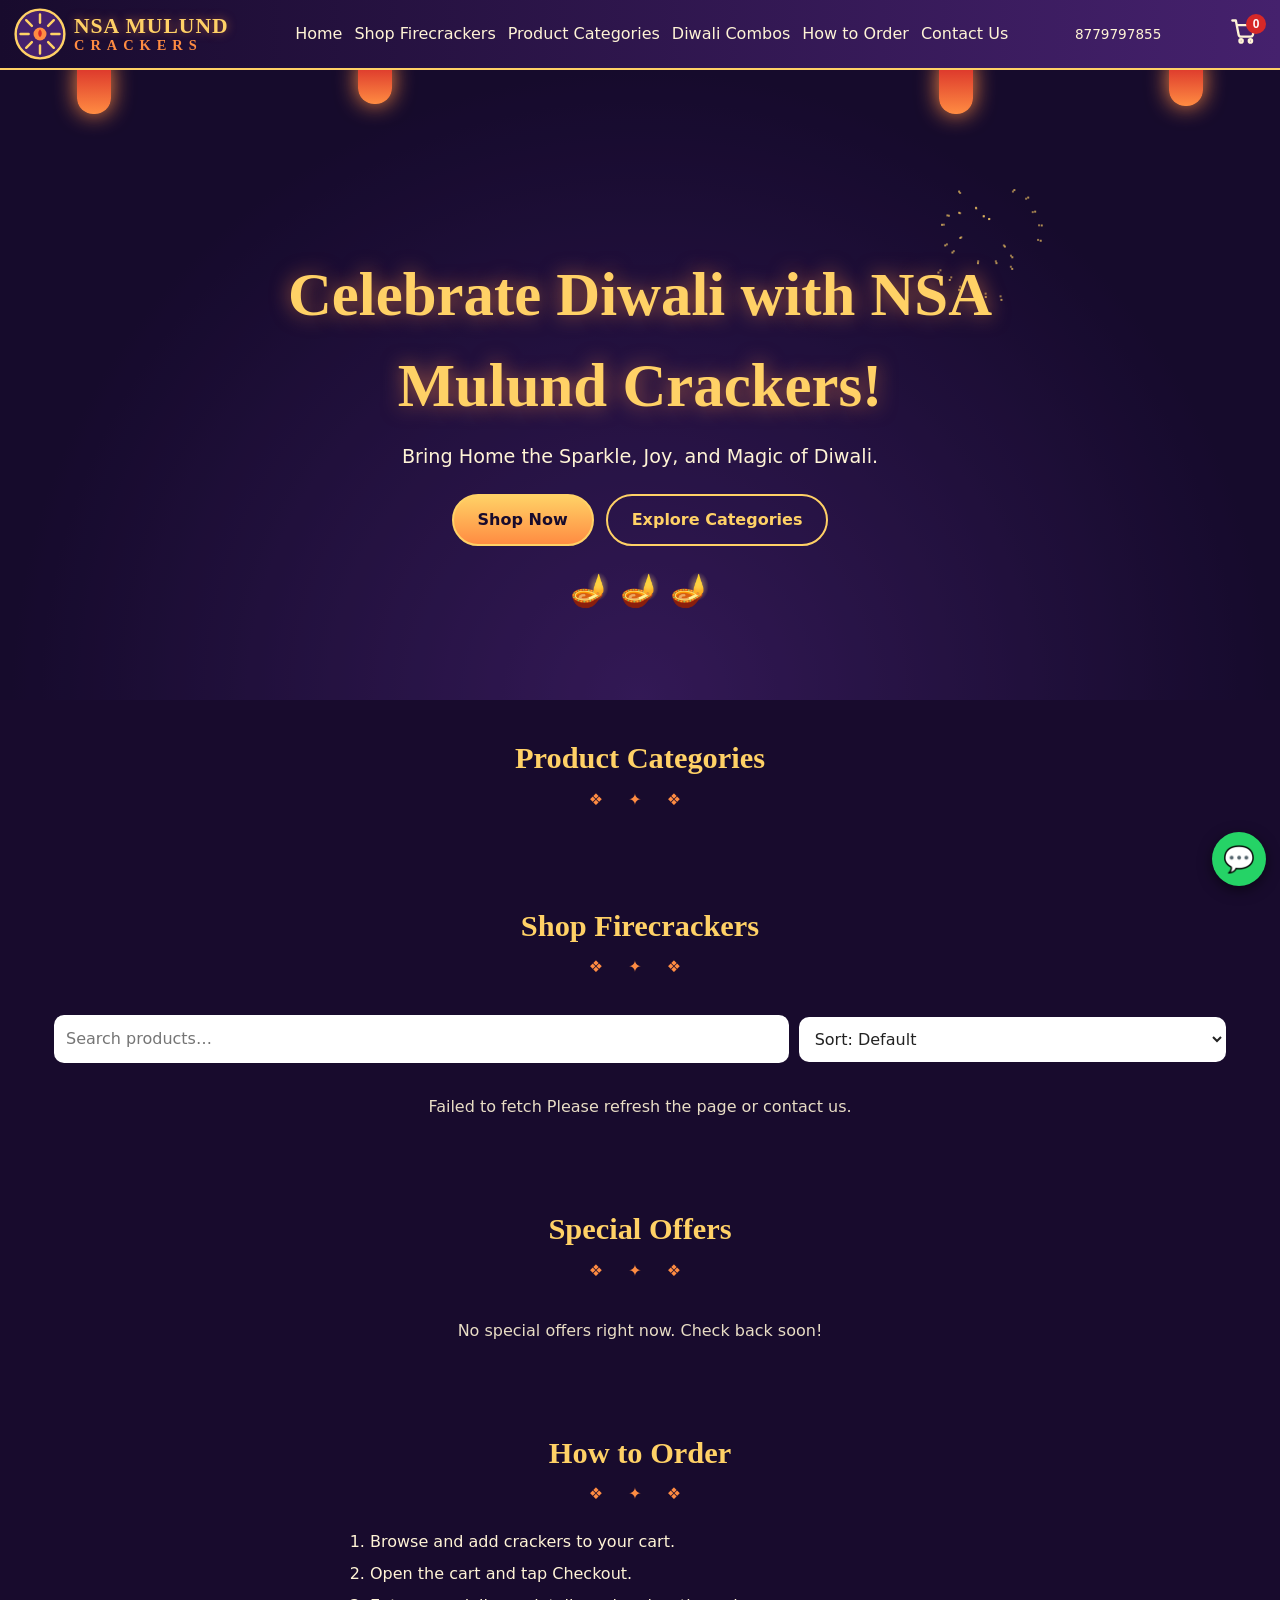
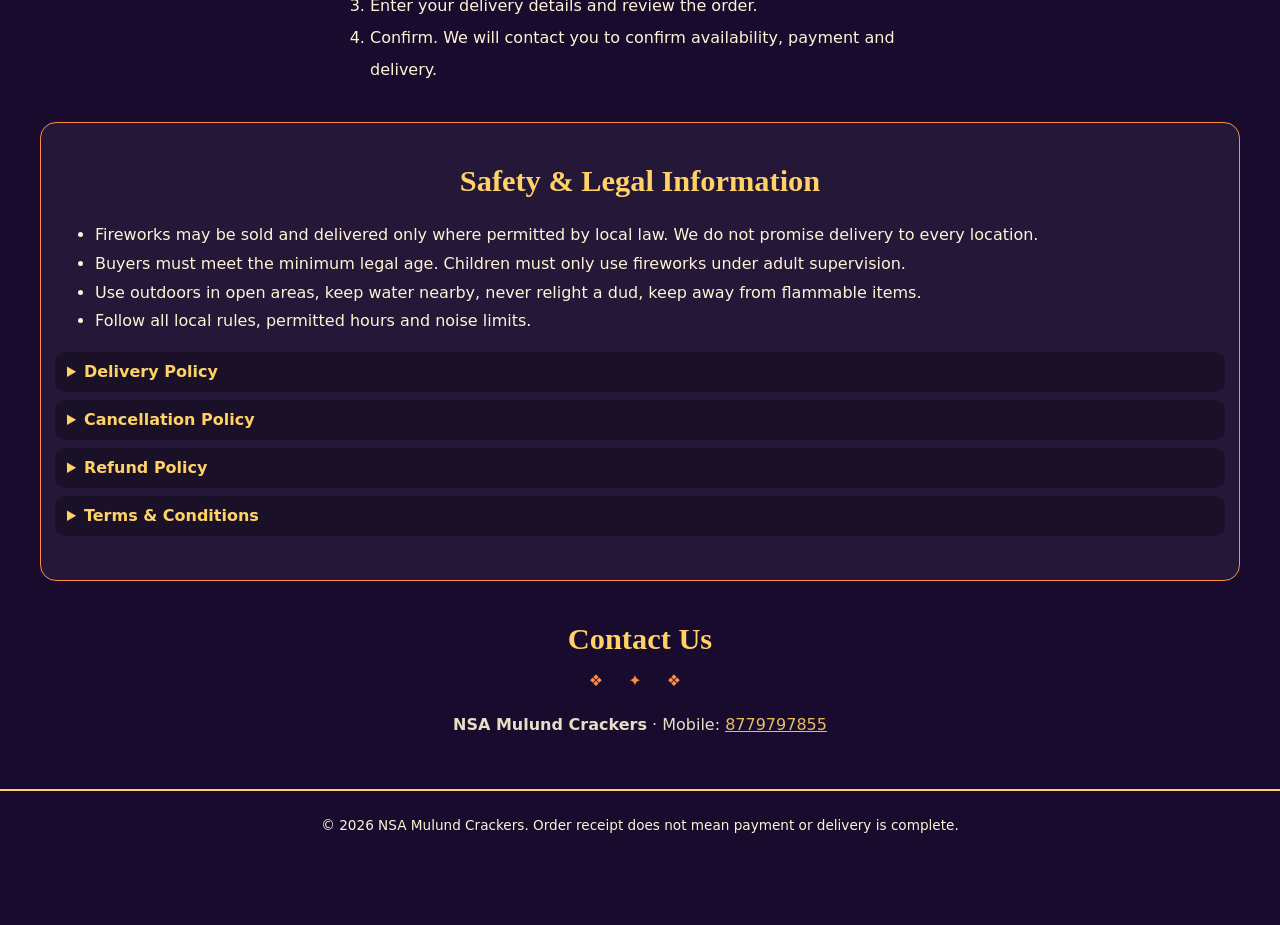
==== commit 7a010328: "Update index.html 9" ====
--- a/index.html
+++ b/index.html
@@ -3,22 +3,24 @@
 <head>
 <meta charset="utf-8">
 <meta name="viewport" content="width=device-width, initial-scale=1">
-<title>NSA Standard Crackers — Diwali Fireworks Shop</title>
-<meta name="description" content="Buy Diwali crackers online from NSA Standard Crackers: sparklers, flower pots, chakkars, bombs and more.">
+<title>NSA Mulund Crackers — Diwali Fireworks Shop</title>
+<meta name="description" content="Buy Diwali crackers online from NSA Mulund Crackers: sparklers, flower pots, chakkars, bombs and more.">
+<link rel="preconnect" href="https://script.google.com">
+<link rel="preconnect" href="https://script.googleusercontent.com" crossorigin>
 <link rel="stylesheet" href="style.css">
 </head>
 <body>
 <header class="hdr" id="top">
-  <a class="logo" href="#top" aria-label="NSA Standard Crackers home">
+  <a class="logo" href="#top" aria-label="NSA Mulund Crackers home">
     <svg viewBox="0 0 64 64" width="52" height="52" aria-hidden="true"><circle cx="32" cy="32" r="30" fill="#45216D" stroke="#FFD166" stroke-width="3"/><g stroke="#FFD166" stroke-width="3" stroke-linecap="round"><path d="M32 8v10M32 46v10M8 32h10M46 32h10M15 15l7 7M42 42l7 7M49 15l-7 7M22 42l-7 7"/></g><circle cx="32" cy="32" r="8" fill="#FF8C42"/><path d="M32 26c3 3 3 7 0 10-3-3-3-7 0-10z" fill="#D62828"/></svg>
-    <span class="brand"><b>NSA STANDARD</b><i>CRACKERS</i></span>
+    <span class="brand"><b>NSA MULUND</b><i>CRACKERS</i></span>
   </a>
   <button class="burger" id="burger" aria-label="Menu" aria-expanded="false" aria-controls="nav">☰</button>
   <nav id="nav" class="nav">
     <a href="#top">Home</a><a href="#shop">Shop Firecrackers</a><a href="#categories">Product Categories</a><a href="#offers">Diwali Combos</a><a href="#how">How to Order</a><a href="#contact">Contact Us</a>
   </nav>
   <div class="hcontact"><a id="hPhone" href="#"></a><a id="hEmail" href="#" hidden></a></div>
-  <button class="cartbtn" id="cartBtn" aria-label="Open cart">🛒<span id="cartCount">0</span></button>
+  <button class="cartbtn" id="cartBtn" aria-label="Open cart"><svg class="cart-ic" viewBox="0 0 24 24" width="28" height="28" fill="none" stroke="currentColor" stroke-width="2" stroke-linecap="round" stroke-linejoin="round" aria-hidden="true"><path d="M2 3h3l2.4 12.2a2 2 0 0 0 2 1.6h8.2a2 2 0 0 0 2-1.5L21.5 7H6"/><circle cx="9.5" cy="20.5" r="1.4"/><circle cx="17.5" cy="20.5" r="1.4"/></svg><span id="cartCount" class="zero" aria-live="polite">0</span></button>
 </header>
 
 <main>
@@ -26,7 +28,7 @@
   <canvas id="fx" aria-hidden="true"></canvas>
   <div class="lanterns" aria-hidden="true"><span></span><span></span><span></span><span></span></div>
   <div class="heroin">
-    <h1>Celebrate Diwali with NSA Standard Crackers!</h1>
+    <h1>Celebrate Diwali with NSA Mulund Crackers!</h1>
     <p>Bring Home the Sparkle, Joy, and Magic of Diwali.</p>
     <div class="btns"><a class="btn gold" href="#shop">Shop Now</a><a class="btn ghost" href="#categories">Explore Categories</a></div>
     <div class="diyas" aria-hidden="true">🪔 🪔 🪔</div>
@@ -59,12 +61,13 @@
 <details><summary>Terms &amp; Conditions</summary><p id="pTerms"></p></details></section>
 
 <section id="contact" class="sec"><h2>Contact Us</h2><div class="divider" aria-hidden="true">❖ ✦ ❖</div>
-<p class="note"><b>NSA Standard Crackers</b> · Mobile: <a id="cPhone" href="#"></a> <span id="cEmailWrap" hidden>· Email: <a id="cEmail" href="#"></a></span></p></section>
+<p class="note"><b>NSA Mulund Crackers</b> · Mobile: <a id="cPhone" href="#"></a> <span id="cEmailWrap" hidden>· Email: <a id="cEmail" href="#"></a></span></p></section>
 </main>
 
-<footer class="foot">© <span id="yr"></span> NSA Standard Crackers. Order receipt does not mean payment or delivery is complete.</footer>
+<footer class="foot">© <span id="yr"></span> NSA Mulund Crackers. Order receipt does not mean payment or delivery is complete.</footer>
 <a id="wa" class="wa" target="_blank" rel="noopener" aria-label="Chat on WhatsApp">💬</a>
 
+<div id="toast" class="toast" role="status" aria-live="polite"></div>
 <div class="scrim" id="scrim" hidden></div>
 <aside class="drawer" id="drawer" hidden aria-label="Shopping cart">
   <div class="dh"><h2>Your Cart</h2><button class="x" data-close aria-label="Close">✕</button></div>
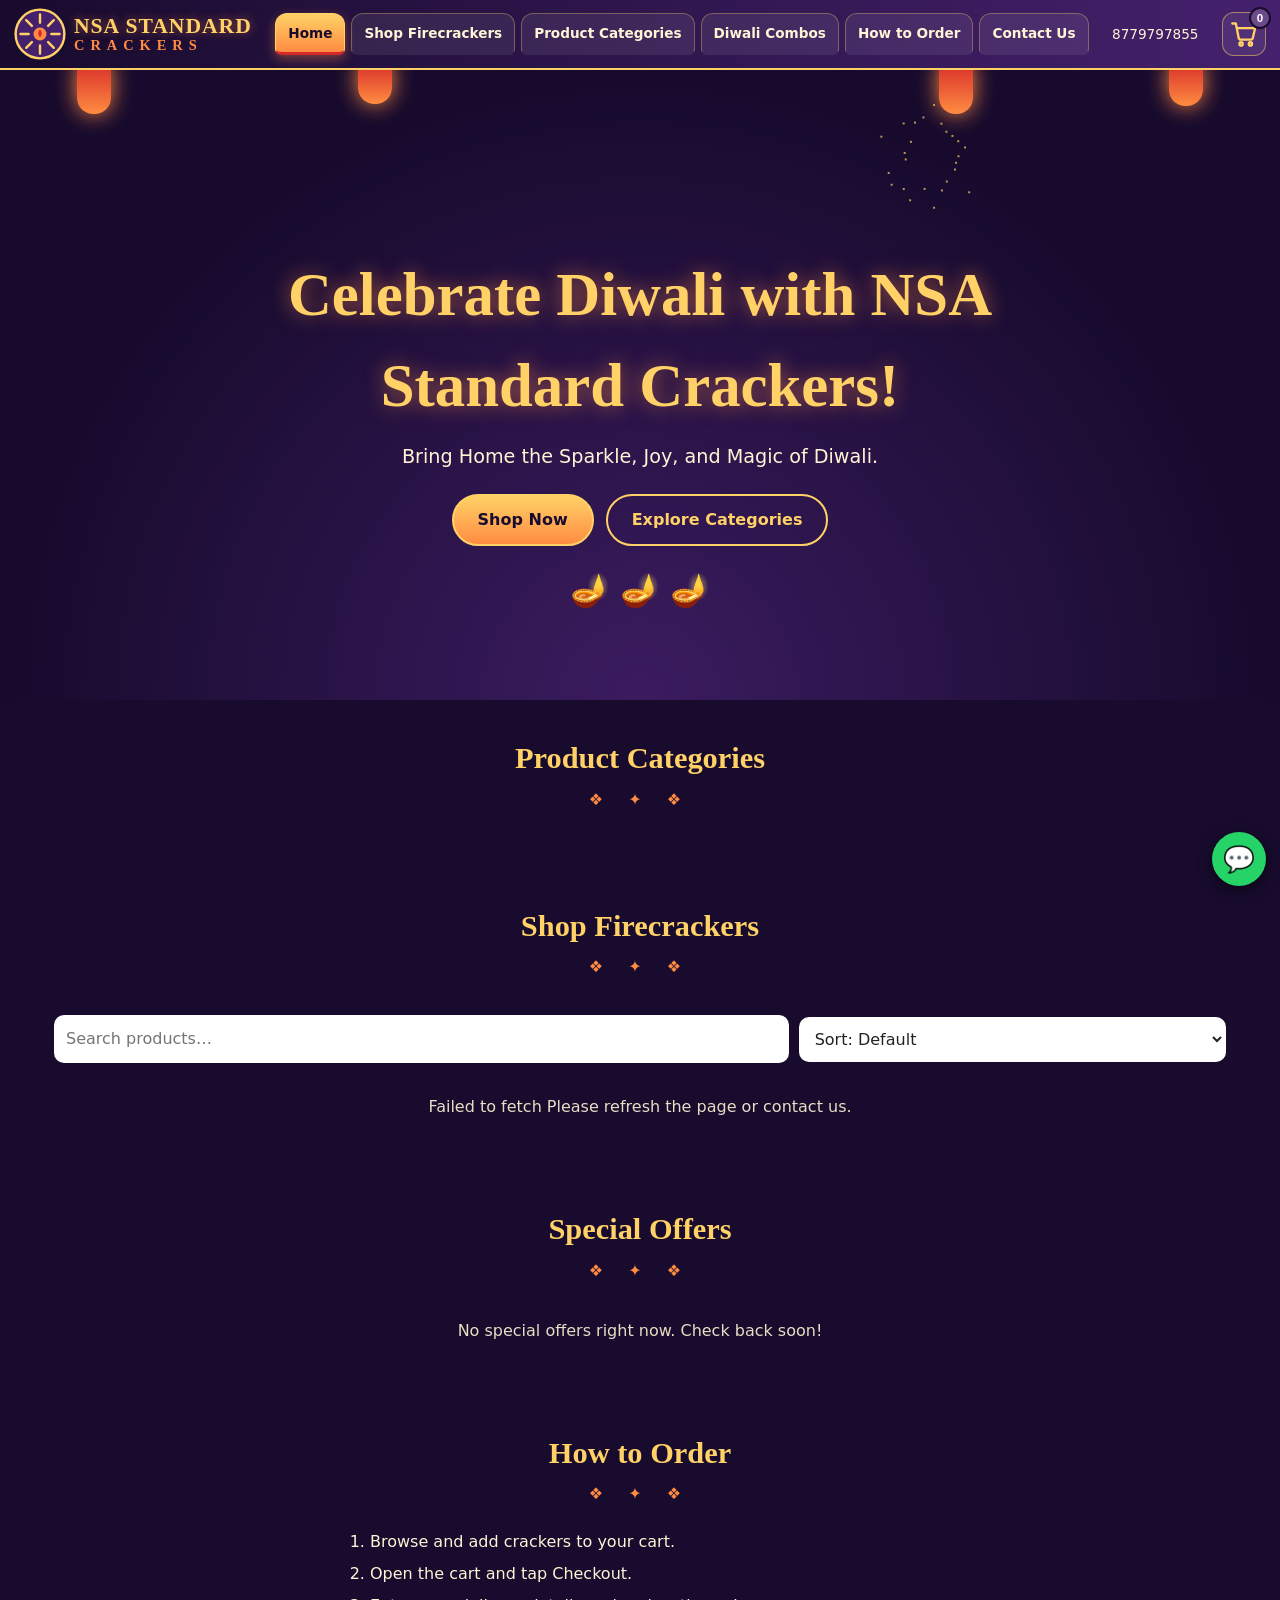
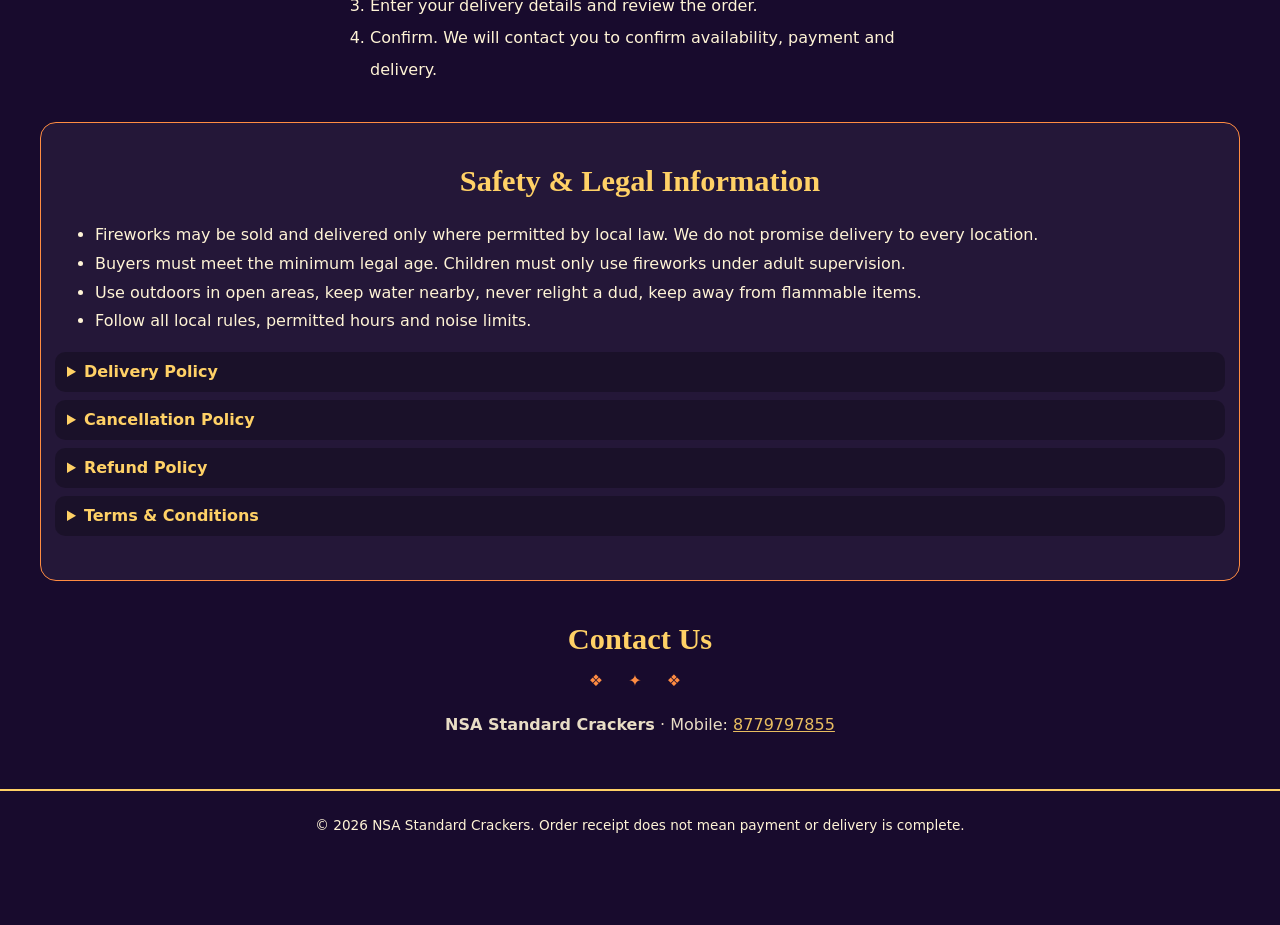
==== commit ff8d4db5: "Update index.html" ====
--- a/index.html
+++ b/index.html
@@ -3,17 +3,17 @@
 <head>
 <meta charset="utf-8">
 <meta name="viewport" content="width=device-width, initial-scale=1">
-<title>NSA Mulund Crackers — Diwali Fireworks Shop</title>
-<meta name="description" content="Buy Diwali crackers online from NSA Mulund Crackers: sparklers, flower pots, chakkars, bombs and more.">
+<title>NSA Standard Crackers — Diwali Fireworks Shop</title>
+<meta name="description" content="Buy Diwali crackers online from NSA Standard Crackers: sparklers, flower pots, chakkars, bombs and more.">
 <link rel="preconnect" href="https://script.google.com">
 <link rel="preconnect" href="https://script.googleusercontent.com" crossorigin>
 <link rel="stylesheet" href="style.css">
 </head>
 <body>
 <header class="hdr" id="top">
-  <a class="logo" href="#top" aria-label="NSA Mulund Crackers home">
+  <a class="logo" href="#top" aria-label="NSA Standard Crackers home">
     <svg viewBox="0 0 64 64" width="52" height="52" aria-hidden="true"><circle cx="32" cy="32" r="30" fill="#45216D" stroke="#FFD166" stroke-width="3"/><g stroke="#FFD166" stroke-width="3" stroke-linecap="round"><path d="M32 8v10M32 46v10M8 32h10M46 32h10M15 15l7 7M42 42l7 7M49 15l-7 7M22 42l-7 7"/></g><circle cx="32" cy="32" r="8" fill="#FF8C42"/><path d="M32 26c3 3 3 7 0 10-3-3-3-7 0-10z" fill="#D62828"/></svg>
-    <span class="brand"><b>NSA MULUND</b><i>CRACKERS</i></span>
+    <span class="brand"><b>NSA STANDARD</b><i>CRACKERS</i></span>
   </a>
   <button class="burger" id="burger" aria-label="Menu" aria-expanded="false" aria-controls="nav">☰</button>
   <nav id="nav" class="nav">
@@ -28,7 +28,7 @@
   <canvas id="fx" aria-hidden="true"></canvas>
   <div class="lanterns" aria-hidden="true"><span></span><span></span><span></span><span></span></div>
   <div class="heroin">
-    <h1>Celebrate Diwali with NSA Mulund Crackers!</h1>
+    <h1>Celebrate Diwali with NSA Standard Crackers!</h1>
     <p>Bring Home the Sparkle, Joy, and Magic of Diwali.</p>
     <div class="btns"><a class="btn gold" href="#shop">Shop Now</a><a class="btn ghost" href="#categories">Explore Categories</a></div>
     <div class="diyas" aria-hidden="true">🪔 🪔 🪔</div>
@@ -61,10 +61,10 @@
 <details><summary>Terms &amp; Conditions</summary><p id="pTerms"></p></details></section>
 
 <section id="contact" class="sec"><h2>Contact Us</h2><div class="divider" aria-hidden="true">❖ ✦ ❖</div>
-<p class="note"><b>NSA Mulund Crackers</b> · Mobile: <a id="cPhone" href="#"></a> <span id="cEmailWrap" hidden>· Email: <a id="cEmail" href="#"></a></span></p></section>
+<p class="note"><b>NSA Standard Crackers</b> · Mobile: <a id="cPhone" href="#"></a> <span id="cEmailWrap" hidden>· Email: <a id="cEmail" href="#"></a></span></p></section>
 </main>
 
-<footer class="foot">© <span id="yr"></span> NSA Mulund Crackers. Order receipt does not mean payment or delivery is complete.</footer>
+<footer class="foot">© <span id="yr"></span> NSA Standard Crackers. Order receipt does not mean payment or delivery is complete.</footer>
 <a id="wa" class="wa" target="_blank" rel="noopener" aria-label="Chat on WhatsApp">💬</a>
 
 <div id="toast" class="toast" role="status" aria-live="polite"></div>
--- a/style.css
+++ b/style.css
@@ -9,11 +9,14 @@
 .brand{display:flex;flex-direction:column;line-height:1;font-family:Georgia,serif}
 .brand b{font-size:1.35rem;color:var(--gold);letter-spacing:1px;text-shadow:0 0 10px #ff8c4288}.brand i{font-style:normal;color:var(--saf);letter-spacing:6px;font-size:.9rem;font-weight:700}
 .burger,.cartbtn,.x{background:none;border:0;color:var(--cream);font-size:1.5rem;cursor:pointer;min-width:44px;min-height:44px;position:relative}
-.cartbtn span{position:absolute;top:2px;right:0;background:var(--red);color:#fff;border-radius:99px;font-size:.75rem;min-width:20px;padding:0 5px;line-height:20px;font-weight:700}
-.nav{display:none;flex-basis:100%;flex-direction:column}.nav.open{display:flex}
-.nav a{color:var(--cream);text-decoration:none;padding:10px 6px;border-radius:8px}.nav a:hover{background:#ffffff22;color:var(--gold)}
-.hcontact{display:none;font-size:.85rem;flex-direction:column}.hcontact a{color:var(--cream);text-decoration:none}
-@media(min-width:900px){.burger{display:none}.nav{display:flex;flex-direction:row;flex-basis:auto;order:3}.hcontact{display:flex;order:4}.cartbtn{order:5}.logo{margin-right:0}.hdr{flex-wrap:nowrap;justify-content:space-between}}
+.cartbtn{display:inline-flex;align-items:center;justify-content:center;color:var(--gold);border:1px solid #ffd16688;border-radius:12px;background:#ffffff12;transition:.2s}.cartbtn:hover{background:#ffffff26;transform:translateY(-1px)}.cart-ic{display:block}
+.cartbtn span{position:absolute;top:-6px;right:-6px;background:var(--red);color:#fff;border:2px solid var(--mid);border-radius:99px;font-size:.72rem;min-width:22px;height:22px;padding:0 5px;line-height:18px;font-weight:700;text-align:center}.cartbtn span.zero{background:#6b4a8a}.cartbtn span.bump{animation:bump .35s}@keyframes bump{40%{transform:scale(1.4)}}
+.nav{display:none;flex-basis:100%;flex-direction:column;gap:8px;padding:6px 0 10px;order:10}.nav.open{display:flex}
+.nav a{color:var(--cream);text-decoration:none;padding:10px 18px;border-radius:12px 12px 6px 6px;background:#ffffff14;border:1px solid #ffd16655;border-bottom:3px solid transparent;font-weight:600;font-size:.92rem;white-space:nowrap;transition:background .2s,color .2s,transform .2s,border-color .2s}
+.nav a:hover{background:#ffd16633;color:var(--gold);border-color:var(--gold);transform:translateY(-2px)}
+.nav a.active{background:linear-gradient(var(--gold),var(--saf));color:var(--mid);border-color:var(--gold);border-bottom-color:var(--red);box-shadow:0 4px 12px #ff8c4266;font-weight:800}
+.hcontact{display:none;font-size:.85rem;flex-direction:column}@media(min-width:900px) and (max-width:1199px){.hcontact{display:none!important}}.hcontact a{color:var(--cream);text-decoration:none}
+@media(min-width:900px){.burger{display:none}.nav{display:flex;flex-direction:row;flex-basis:auto;order:3;gap:6px;padding:0;align-items:flex-end}.nav a{padding:9px 12px;font-size:.85rem}.hcontact{display:flex;order:4}.cartbtn{order:5}.logo{margin-right:0}.hdr{flex-wrap:nowrap;justify-content:space-between}}
 .hero{position:relative;min-height:70vh;display:grid;place-items:center;text-align:center;overflow:hidden;background:radial-gradient(circle at 50% 100%,var(--roy),var(--mid) 70%)}
 #fx{position:absolute;inset:0;width:100%;height:100%;pointer-events:none}
 .heroin{position:relative;padding:40px 16px;max-width:760px;animation:rise 1s both}
@@ -73,3 +76,10 @@
 .spark{position:fixed;pointer-events:none;z-index:90;color:var(--gold);animation:fall 2.2s ease-in forwards}@keyframes fall{to{transform:translateY(100vh) rotate(360deg);opacity:0}}
 code{background:#0006;padding:1px 5px;border-radius:4px}#aOut{margin-top:10px;font-family:monospace}
 @media(prefers-reduced-motion:reduce){*,*:before{animation:none!important;transition:none!important;scroll-behavior:auto!important}}
+.ph{aspect-ratio:1/1;display:grid;place-items:center;background:radial-gradient(circle at 50% 40%,var(--roy) 0 38%,#FFF4D6 39%)}.ph span{font-size:3.4rem;line-height:1;transform:translateY(-6px)}
+.sk{pointer-events:none}.skimg{aspect-ratio:1/1;background:linear-gradient(90deg,#eadcc0 25%,#f6ecd5 50%,#eadcc0 75%);background-size:200% 100%;animation:shim 1.2s infinite}
+.skl{height:14px;border-radius:7px;background:linear-gradient(90deg,#eadcc0 25%,#f6ecd5 50%,#eadcc0 75%);background-size:200% 100%;animation:shim 1.2s infinite}.w70{width:70%}.w40{width:40%}.w50{width:50%}
+@keyframes shim{to{background-position:-200% 0}}
+.add.done{background:#0f8a4f}
+.toast{position:fixed;left:50%;bottom:84px;transform:translate(-50%,20px);background:#176B45;color:#fff;border:2px solid var(--gold);padding:10px 18px;border-radius:99px;font-weight:700;box-shadow:0 6px 20px #0009;z-index:100;opacity:0;pointer-events:none;transition:opacity .25s,transform .25s;max-width:92vw;text-align:center}
+.toast.show{opacity:1;transform:translate(-50%,0)}
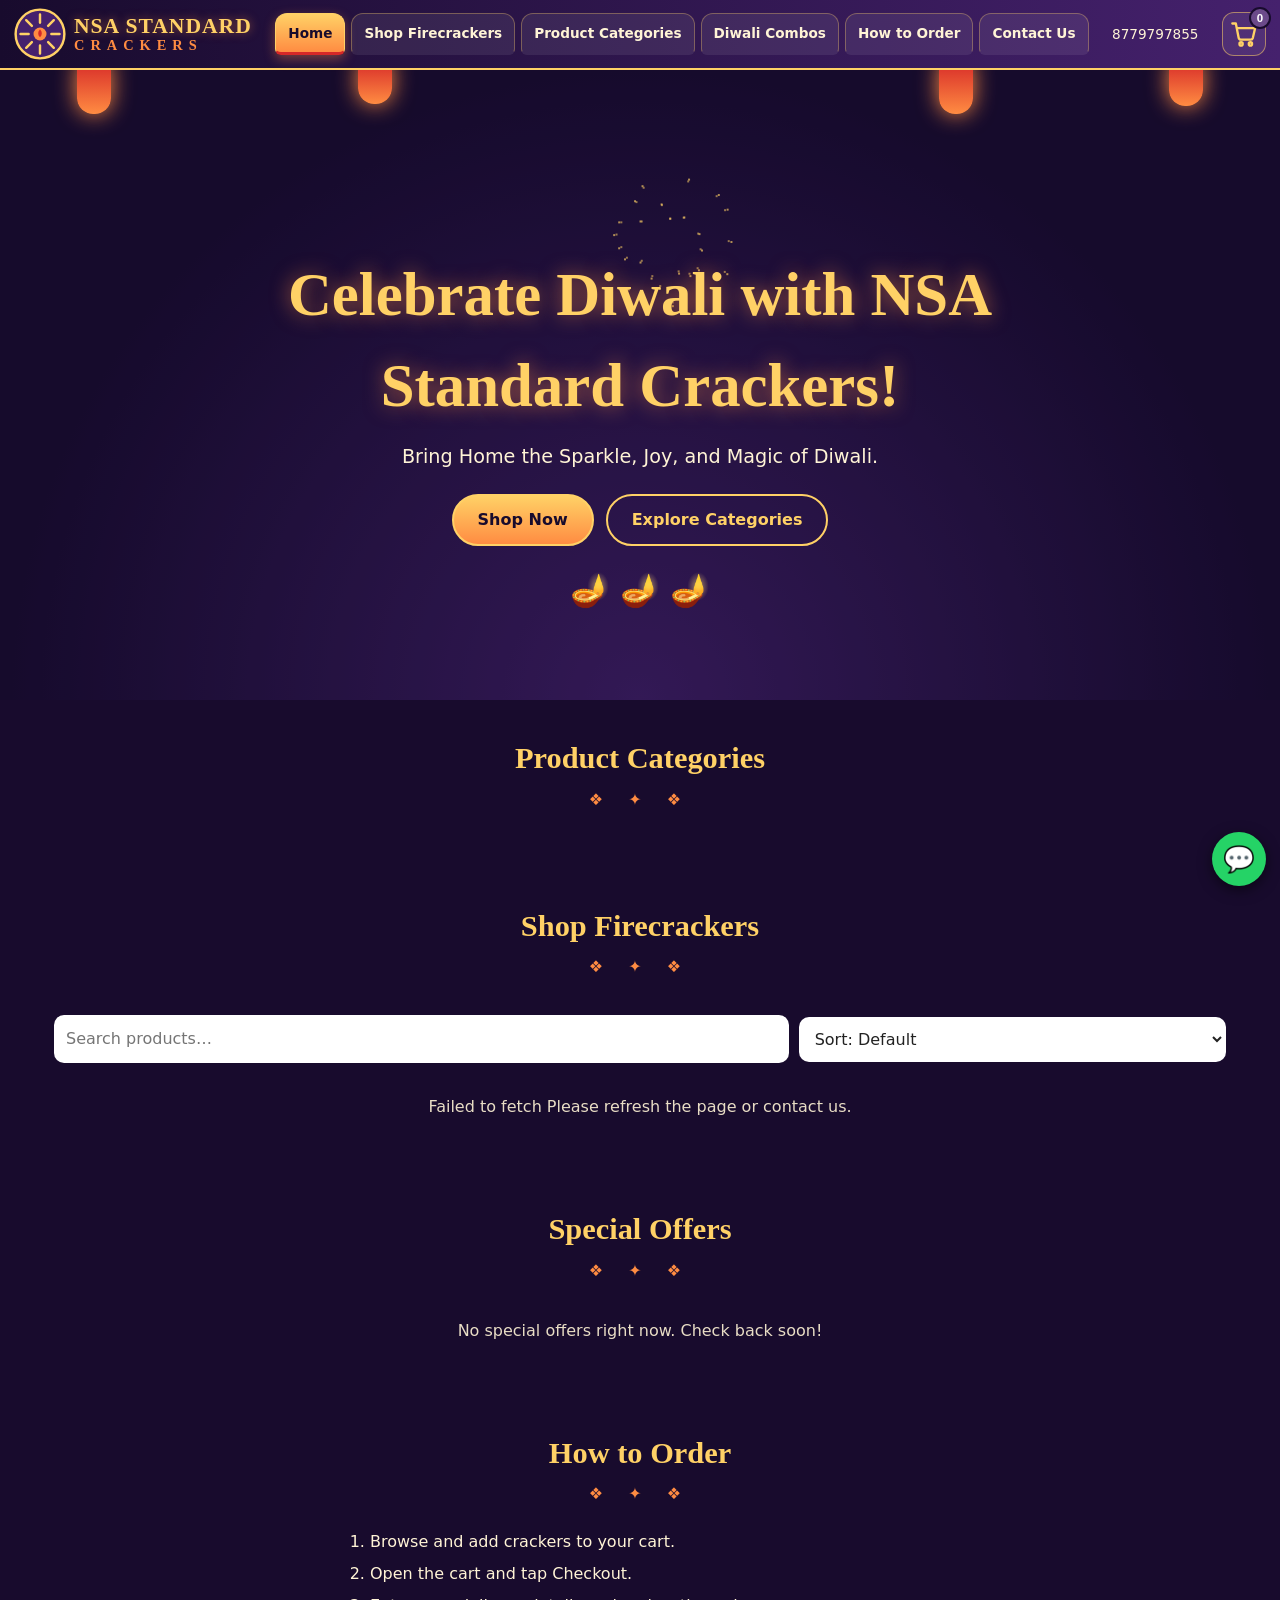
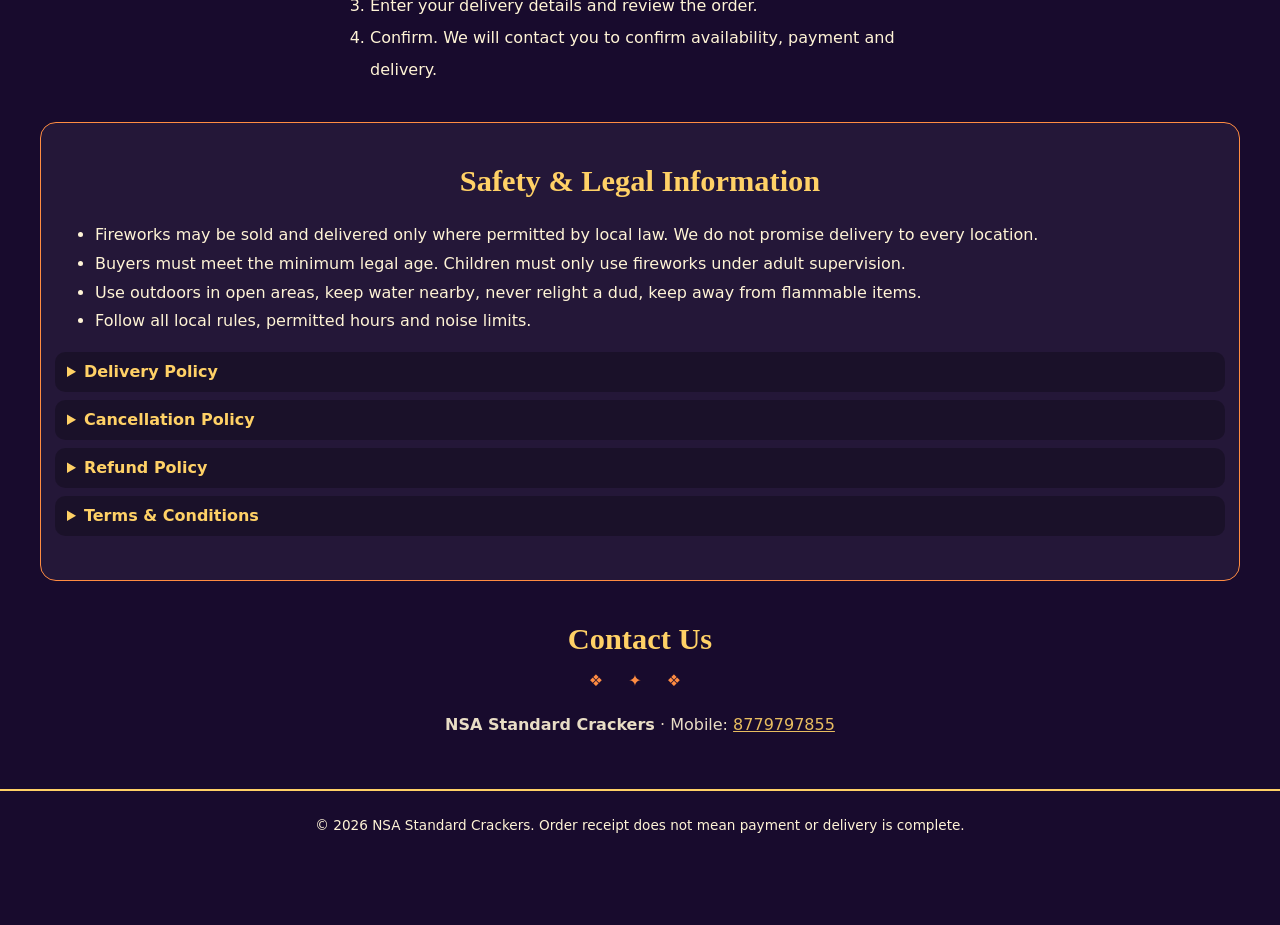
==== commit e8e7c7de: "Update index.html 10" ====
--- a/index.html
+++ b/index.html
@@ -7,6 +7,8 @@
 <meta name="description" content="Buy Diwali crackers online from NSA Standard Crackers: sparklers, flower pots, chakkars, bombs and more.">
 <link rel="preconnect" href="https://script.google.com">
 <link rel="preconnect" href="https://script.googleusercontent.com" crossorigin>
+<link rel="preconnect" href="https://lh3.googleusercontent.com">
+<link rel="dns-prefetch" href="https://drive.google.com">
 <link rel="stylesheet" href="style.css">
 </head>
 <body>
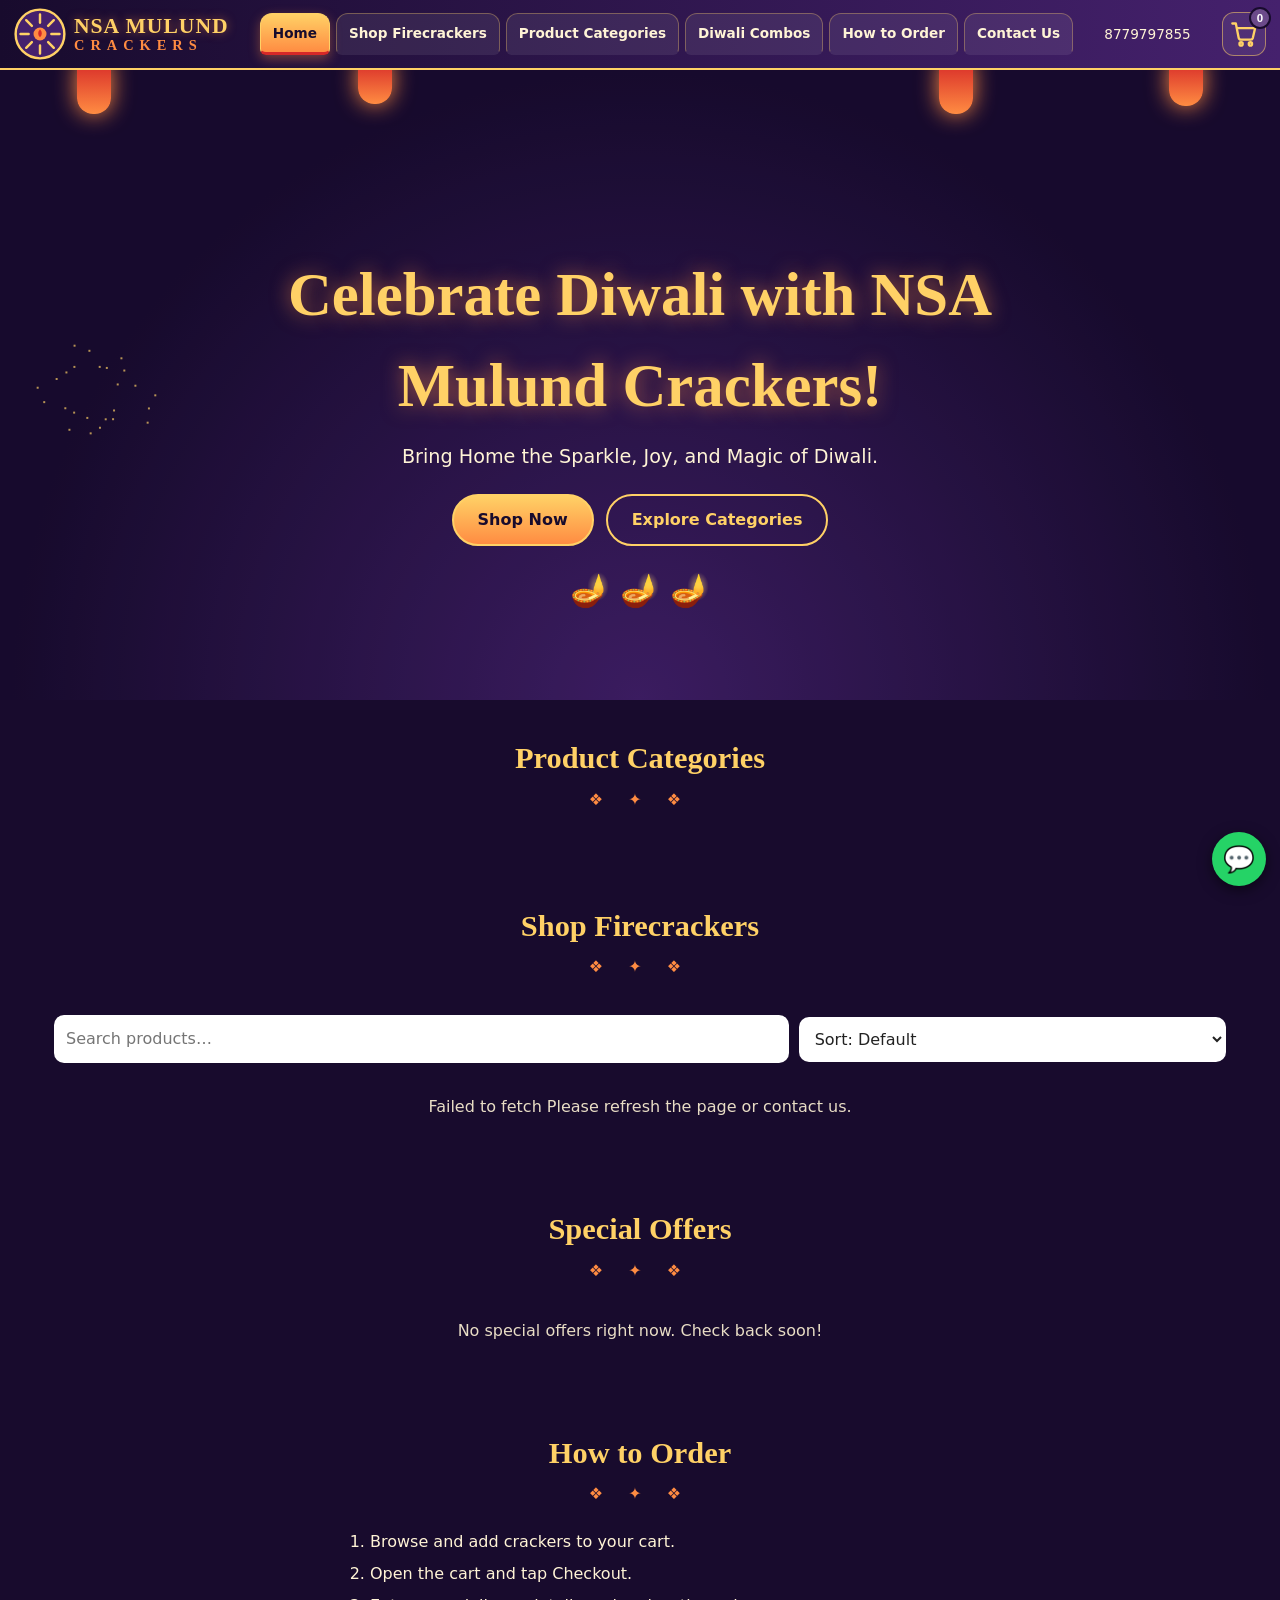
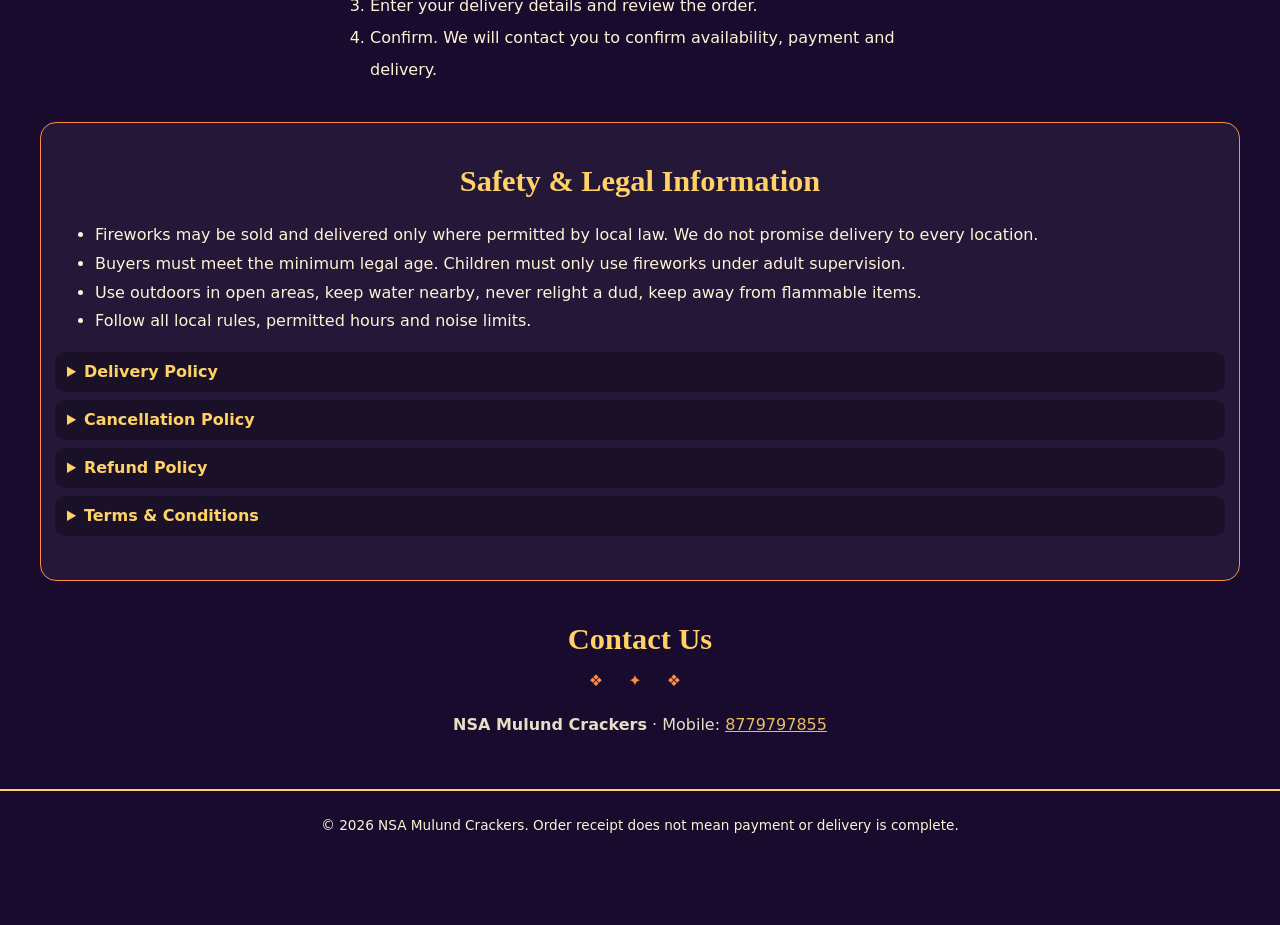
==== commit 3b051ae4: "Update index.html 11" ====
--- a/index.html
+++ b/index.html
@@ -3,8 +3,8 @@
 <head>
 <meta charset="utf-8">
 <meta name="viewport" content="width=device-width, initial-scale=1">
-<title>NSA Standard Crackers — Diwali Fireworks Shop</title>
-<meta name="description" content="Buy Diwali crackers online from NSA Standard Crackers: sparklers, flower pots, chakkars, bombs and more.">
+<title>NSA Mulund Crackers — Diwali Fireworks Shop</title>
+<meta name="description" content="Buy Diwali crackers online from NSA Mulund Crackers: sparklers, flower pots, chakkars, bombs and more.">
 <link rel="preconnect" href="https://script.google.com">
 <link rel="preconnect" href="https://script.googleusercontent.com" crossorigin>
 <link rel="preconnect" href="https://lh3.googleusercontent.com">
@@ -13,9 +13,9 @@
 </head>
 <body>
 <header class="hdr" id="top">
-  <a class="logo" href="#top" aria-label="NSA Standard Crackers home">
+  <a class="logo" href="#top" aria-label="NSA Mulund Crackers home">
     <svg viewBox="0 0 64 64" width="52" height="52" aria-hidden="true"><circle cx="32" cy="32" r="30" fill="#45216D" stroke="#FFD166" stroke-width="3"/><g stroke="#FFD166" stroke-width="3" stroke-linecap="round"><path d="M32 8v10M32 46v10M8 32h10M46 32h10M15 15l7 7M42 42l7 7M49 15l-7 7M22 42l-7 7"/></g><circle cx="32" cy="32" r="8" fill="#FF8C42"/><path d="M32 26c3 3 3 7 0 10-3-3-3-7 0-10z" fill="#D62828"/></svg>
-    <span class="brand"><b>NSA STANDARD</b><i>CRACKERS</i></span>
+    <span class="brand"><b>NSA MULUND</b><i>CRACKERS</i></span>
   </a>
   <button class="burger" id="burger" aria-label="Menu" aria-expanded="false" aria-controls="nav">☰</button>
   <nav id="nav" class="nav">
@@ -30,7 +30,7 @@
   <canvas id="fx" aria-hidden="true"></canvas>
   <div class="lanterns" aria-hidden="true"><span></span><span></span><span></span><span></span></div>
   <div class="heroin">
-    <h1>Celebrate Diwali with NSA Standard Crackers!</h1>
+    <h1>Celebrate Diwali with NSA Mulund Crackers!</h1>
     <p>Bring Home the Sparkle, Joy, and Magic of Diwali.</p>
     <div class="btns"><a class="btn gold" href="#shop">Shop Now</a><a class="btn ghost" href="#categories">Explore Categories</a></div>
     <div class="diyas" aria-hidden="true">🪔 🪔 🪔</div>
@@ -63,10 +63,10 @@
 <details><summary>Terms &amp; Conditions</summary><p id="pTerms"></p></details></section>
 
 <section id="contact" class="sec"><h2>Contact Us</h2><div class="divider" aria-hidden="true">❖ ✦ ❖</div>
-<p class="note"><b>NSA Standard Crackers</b> · Mobile: <a id="cPhone" href="#"></a> <span id="cEmailWrap" hidden>· Email: <a id="cEmail" href="#"></a></span></p></section>
+<p class="note"><b>NSA Mulund Crackers</b> · Mobile: <a id="cPhone" href="#"></a> <span id="cEmailWrap" hidden>· Email: <a id="cEmail" href="#"></a></span></p></section>
 </main>
 
-<footer class="foot">© <span id="yr"></span> NSA Standard Crackers. Order receipt does not mean payment or delivery is complete.</footer>
+<footer class="foot">© <span id="yr"></span> NSA Mulund Crackers. Order receipt does not mean payment or delivery is complete.</footer>
 <a id="wa" class="wa" target="_blank" rel="noopener" aria-label="Chat on WhatsApp">💬</a>
 
 <div id="toast" class="toast" role="status" aria-live="polite"></div>
--- a/style.css
+++ b/style.css
@@ -44,7 +44,7 @@
 .tools input{flex:2 1 200px;width:auto}.tools select{flex:1 1 160px;width:auto}
 .chk{display:flex;gap:8px;align-items:flex-start;margin:10px 0}.chk input{width:auto;margin-top:5px}
 .card{background:var(--cream);color:#2a1840;border-radius:16px;overflow:hidden;border:2px solid var(--gold);box-shadow:0 6px 16px #0007;display:flex;flex-direction:column;transition:.25s}
-.card:hover{transform:translateY(-4px)}.card img{width:100%;aspect-ratio:1/1;object-fit:cover;background:#fff;display:block}
+.card:hover{transform:translateY(-4px)}.card img{width:100%;aspect-ratio:1/1;object-fit:contain;background:#fff;display:block}
 .cb{padding:12px;display:flex;flex-direction:column;gap:6px;flex:1}.cb h3{margin:0;font-size:1.02rem;overflow-wrap:anywhere}.cb small{color:#6b4a8a}
 .price{font-size:1.25rem;font-weight:800;color:var(--red)}.price s{color:#777;font-weight:400;font-size:.9rem}.price em{color:var(--em);font-size:.8rem;font-style:normal;margin-left:4px}
 .soon{color:var(--roy);font-weight:700}.buy{margin-top:auto;display:flex;gap:8px;align-items:center}
@@ -76,10 +76,15 @@
 .spark{position:fixed;pointer-events:none;z-index:90;color:var(--gold);animation:fall 2.2s ease-in forwards}@keyframes fall{to{transform:translateY(100vh) rotate(360deg);opacity:0}}
 code{background:#0006;padding:1px 5px;border-radius:4px}#aOut{margin-top:10px;font-family:monospace}
 @media(prefers-reduced-motion:reduce){*,*:before{animation:none!important;transition:none!important;scroll-behavior:auto!important}}
-.ph{aspect-ratio:1/1;display:grid;place-items:center;background:radial-gradient(circle at 50% 40%,var(--roy) 0 38%,#FFF4D6 39%)}.ph span{font-size:3.4rem;line-height:1;transform:translateY(-6px)}
+.ph{position:relative;overflow:hidden;aspect-ratio:1/1;display:grid;place-items:center;background:radial-gradient(circle at 50% 40%,var(--roy) 0 38%,#FFF4D6 39%)}.ph span{font-size:3.4rem;line-height:1;transform:translateY(-6px)}
 .sk{pointer-events:none}.skimg{aspect-ratio:1/1;background:linear-gradient(90deg,#eadcc0 25%,#f6ecd5 50%,#eadcc0 75%);background-size:200% 100%;animation:shim 1.2s infinite}
 .skl{height:14px;border-radius:7px;background:linear-gradient(90deg,#eadcc0 25%,#f6ecd5 50%,#eadcc0 75%);background-size:200% 100%;animation:shim 1.2s infinite}.w70{width:70%}.w40{width:40%}.w50{width:50%}
 @keyframes shim{to{background-position:-200% 0}}
 .add.done{background:#0f8a4f}
 .toast{position:fixed;left:50%;bottom:84px;transform:translate(-50%,20px);background:#176B45;color:#fff;border:2px solid var(--gold);padding:10px 18px;border-radius:99px;font-weight:700;box-shadow:0 6px 20px #0009;z-index:100;opacity:0;pointer-events:none;transition:opacity .25s,transform .25s;max-width:92vw;text-align:center}
 .toast.show{opacity:1;transform:translate(-50%,0)}
+/* Product images: fixed square slot (reserved before load => no layout shift), whole image visible, never stretched. The emoji placeholder sits underneath and shows if there is no image or it fails. */
+.ph img.pimg,.thumb img.pimg{position:absolute;inset:0;width:100%;height:100%;box-sizing:border-box;padding:6px;object-fit:contain;background:#fff;display:block}
+.lname{display:flex;align-items:center;gap:10px;min-width:0}
+.thumb{position:relative;flex:none;width:56px;height:56px;border-radius:8px;overflow:hidden;display:grid;place-items:center;background:radial-gradient(circle at 50% 40%,var(--roy) 0 38%,#FFF4D6 39%)}
+.thumb span{font-size:1.5rem;line-height:1}.thumb img.pimg{padding:3px}
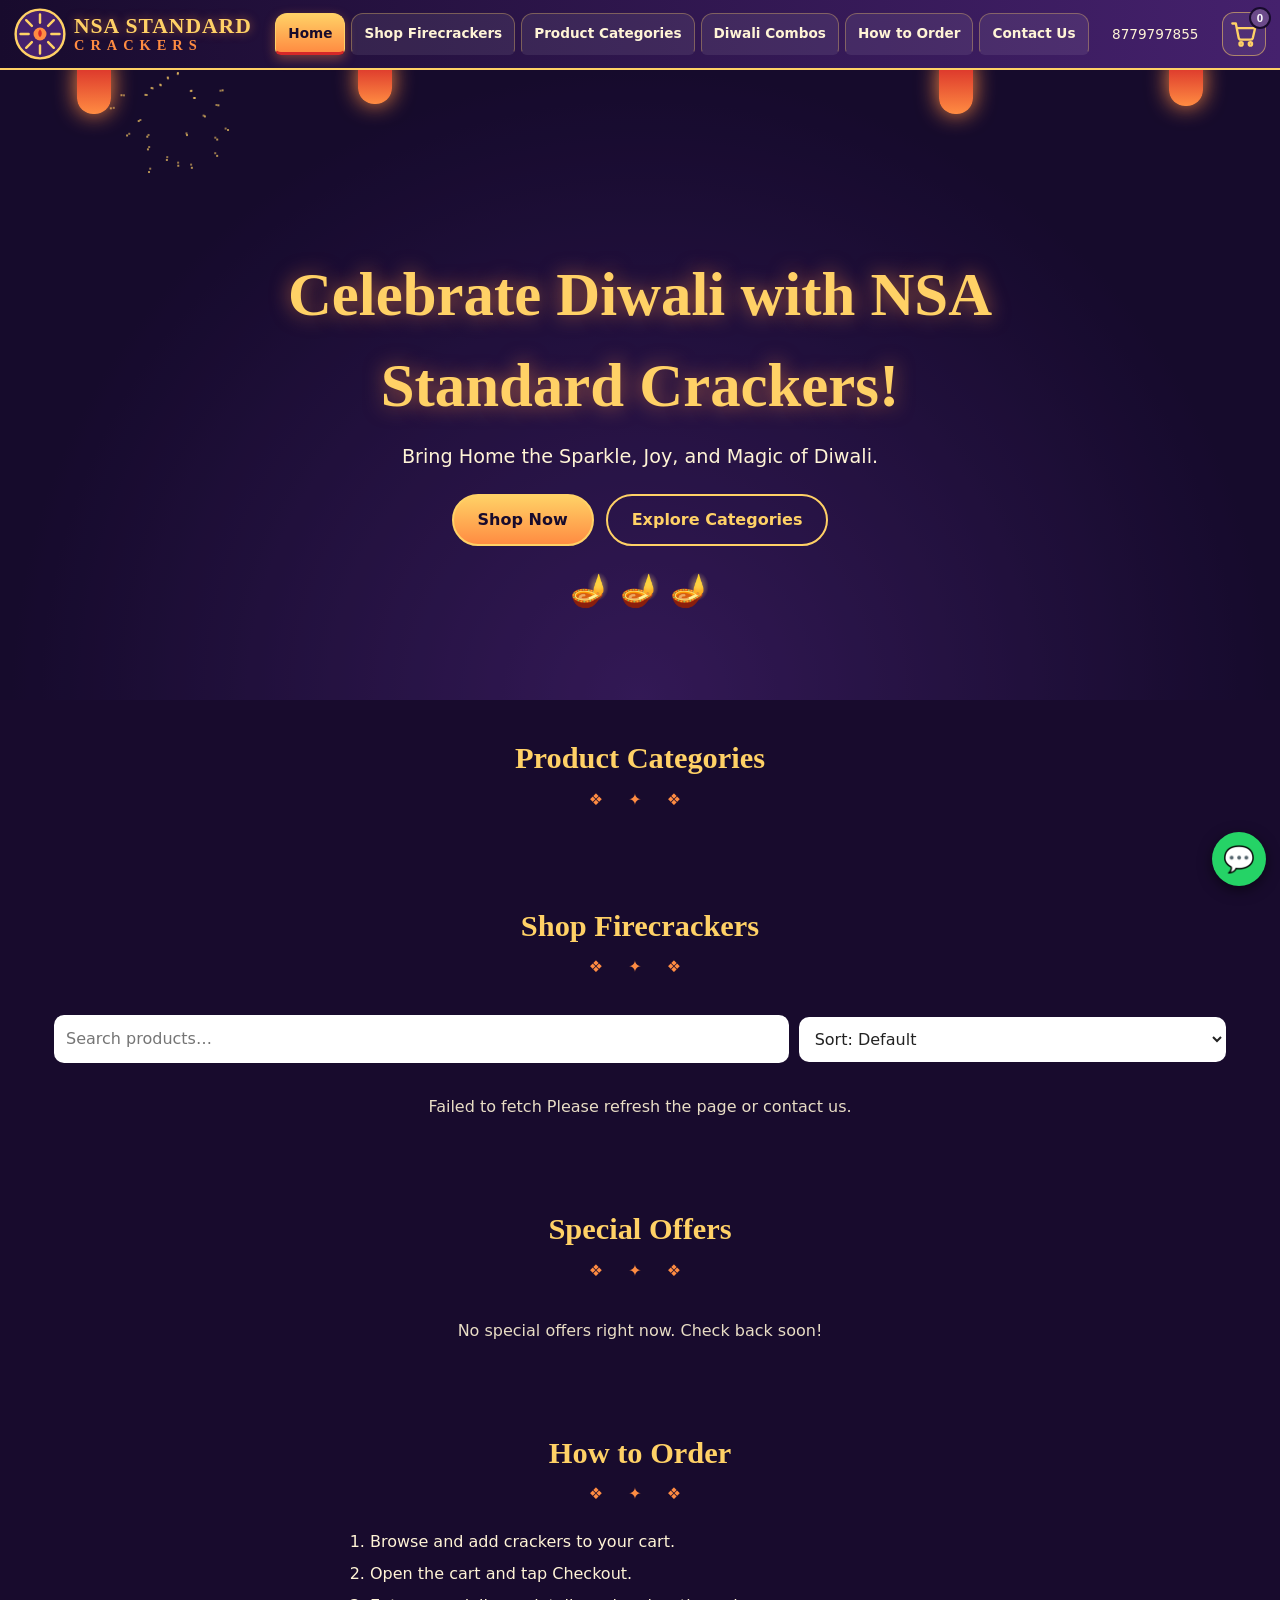
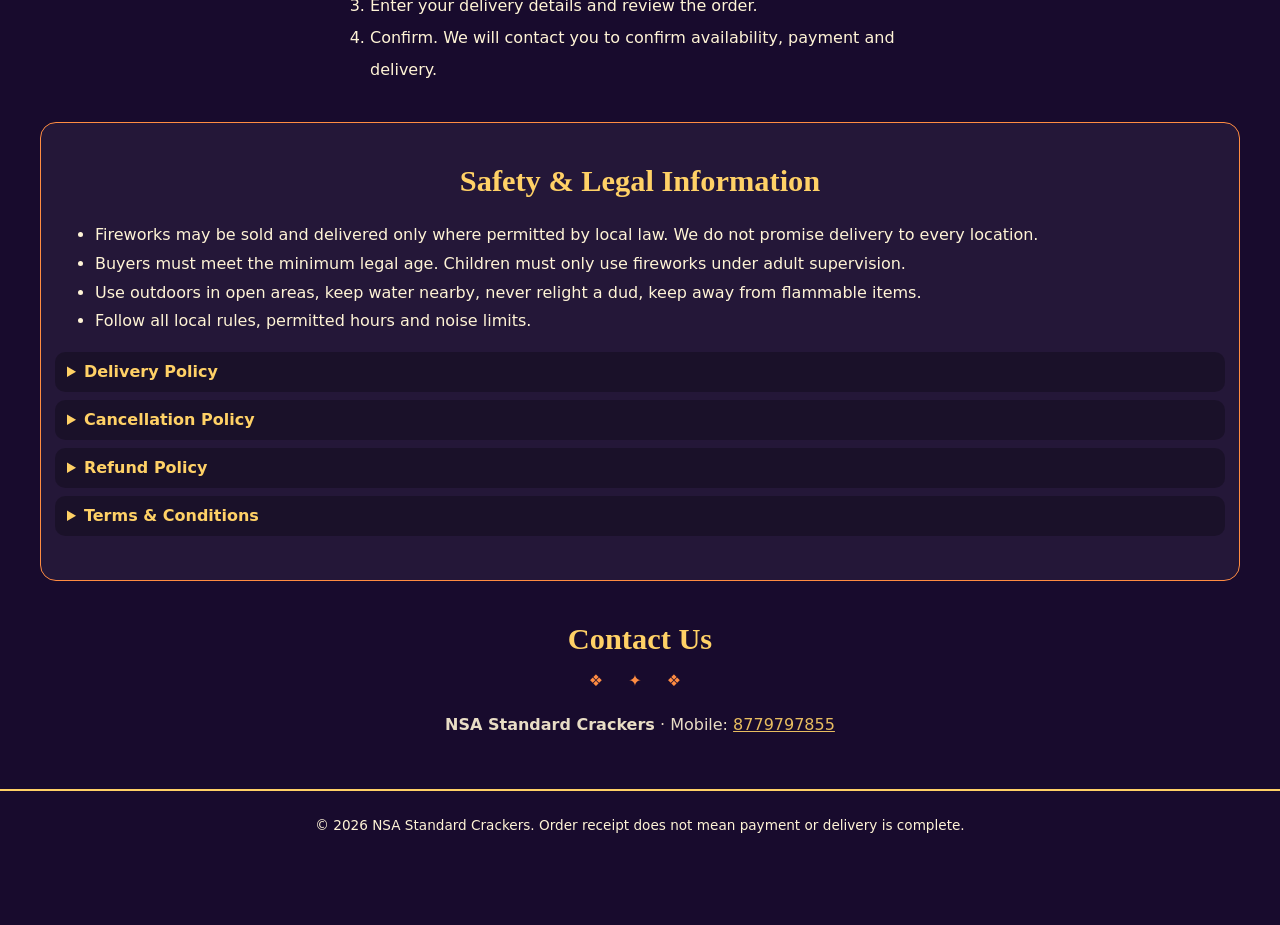
==== commit 22a9656c: "Update index.html 11" ====
--- a/index.html
+++ b/index.html
@@ -3,8 +3,8 @@
 <head>
 <meta charset="utf-8">
 <meta name="viewport" content="width=device-width, initial-scale=1">
-<title>NSA Mulund Crackers — Diwali Fireworks Shop</title>
-<meta name="description" content="Buy Diwali crackers online from NSA Mulund Crackers: sparklers, flower pots, chakkars, bombs and more.">
+<title>NSA Standard Crackers — Diwali Fireworks Shop</title>
+<meta name="description" content="Buy Diwali crackers online from NSA Standard Crackers: sparklers, flower pots, chakkars, bombs and more.">
 <link rel="preconnect" href="https://script.google.com">
 <link rel="preconnect" href="https://script.googleusercontent.com" crossorigin>
 <link rel="preconnect" href="https://lh3.googleusercontent.com">
@@ -13,9 +13,9 @@
 </head>
 <body>
 <header class="hdr" id="top">
-  <a class="logo" href="#top" aria-label="NSA Mulund Crackers home">
+  <a class="logo" href="#top" aria-label="NSA Standard Crackers home">
     <svg viewBox="0 0 64 64" width="52" height="52" aria-hidden="true"><circle cx="32" cy="32" r="30" fill="#45216D" stroke="#FFD166" stroke-width="3"/><g stroke="#FFD166" stroke-width="3" stroke-linecap="round"><path d="M32 8v10M32 46v10M8 32h10M46 32h10M15 15l7 7M42 42l7 7M49 15l-7 7M22 42l-7 7"/></g><circle cx="32" cy="32" r="8" fill="#FF8C42"/><path d="M32 26c3 3 3 7 0 10-3-3-3-7 0-10z" fill="#D62828"/></svg>
-    <span class="brand"><b>NSA MULUND</b><i>CRACKERS</i></span>
+    <span class="brand"><b>NSA STANDARD</b><i>CRACKERS</i></span>
   </a>
   <button class="burger" id="burger" aria-label="Menu" aria-expanded="false" aria-controls="nav">☰</button>
   <nav id="nav" class="nav">
@@ -30,7 +30,7 @@
   <canvas id="fx" aria-hidden="true"></canvas>
   <div class="lanterns" aria-hidden="true"><span></span><span></span><span></span><span></span></div>
   <div class="heroin">
-    <h1>Celebrate Diwali with NSA Mulund Crackers!</h1>
+    <h1>Celebrate Diwali with NSA Standard Crackers!</h1>
     <p>Bring Home the Sparkle, Joy, and Magic of Diwali.</p>
     <div class="btns"><a class="btn gold" href="#shop">Shop Now</a><a class="btn ghost" href="#categories">Explore Categories</a></div>
     <div class="diyas" aria-hidden="true">🪔 🪔 🪔</div>
@@ -63,10 +63,10 @@
 <details><summary>Terms &amp; Conditions</summary><p id="pTerms"></p></details></section>
 
 <section id="contact" class="sec"><h2>Contact Us</h2><div class="divider" aria-hidden="true">❖ ✦ ❖</div>
-<p class="note"><b>NSA Mulund Crackers</b> · Mobile: <a id="cPhone" href="#"></a> <span id="cEmailWrap" hidden>· Email: <a id="cEmail" href="#"></a></span></p></section>
+<p class="note"><b>NSA Standard Crackers</b> · Mobile: <a id="cPhone" href="#"></a> <span id="cEmailWrap" hidden>· Email: <a id="cEmail" href="#"></a></span></p></section>
 </main>
 
-<footer class="foot">© <span id="yr"></span> NSA Mulund Crackers. Order receipt does not mean payment or delivery is complete.</footer>
+<footer class="foot">© <span id="yr"></span> NSA Standard Crackers. Order receipt does not mean payment or delivery is complete.</footer>
 <a id="wa" class="wa" target="_blank" rel="noopener" aria-label="Chat on WhatsApp">💬</a>
 
 <div id="toast" class="toast" role="status" aria-live="polite"></div>
